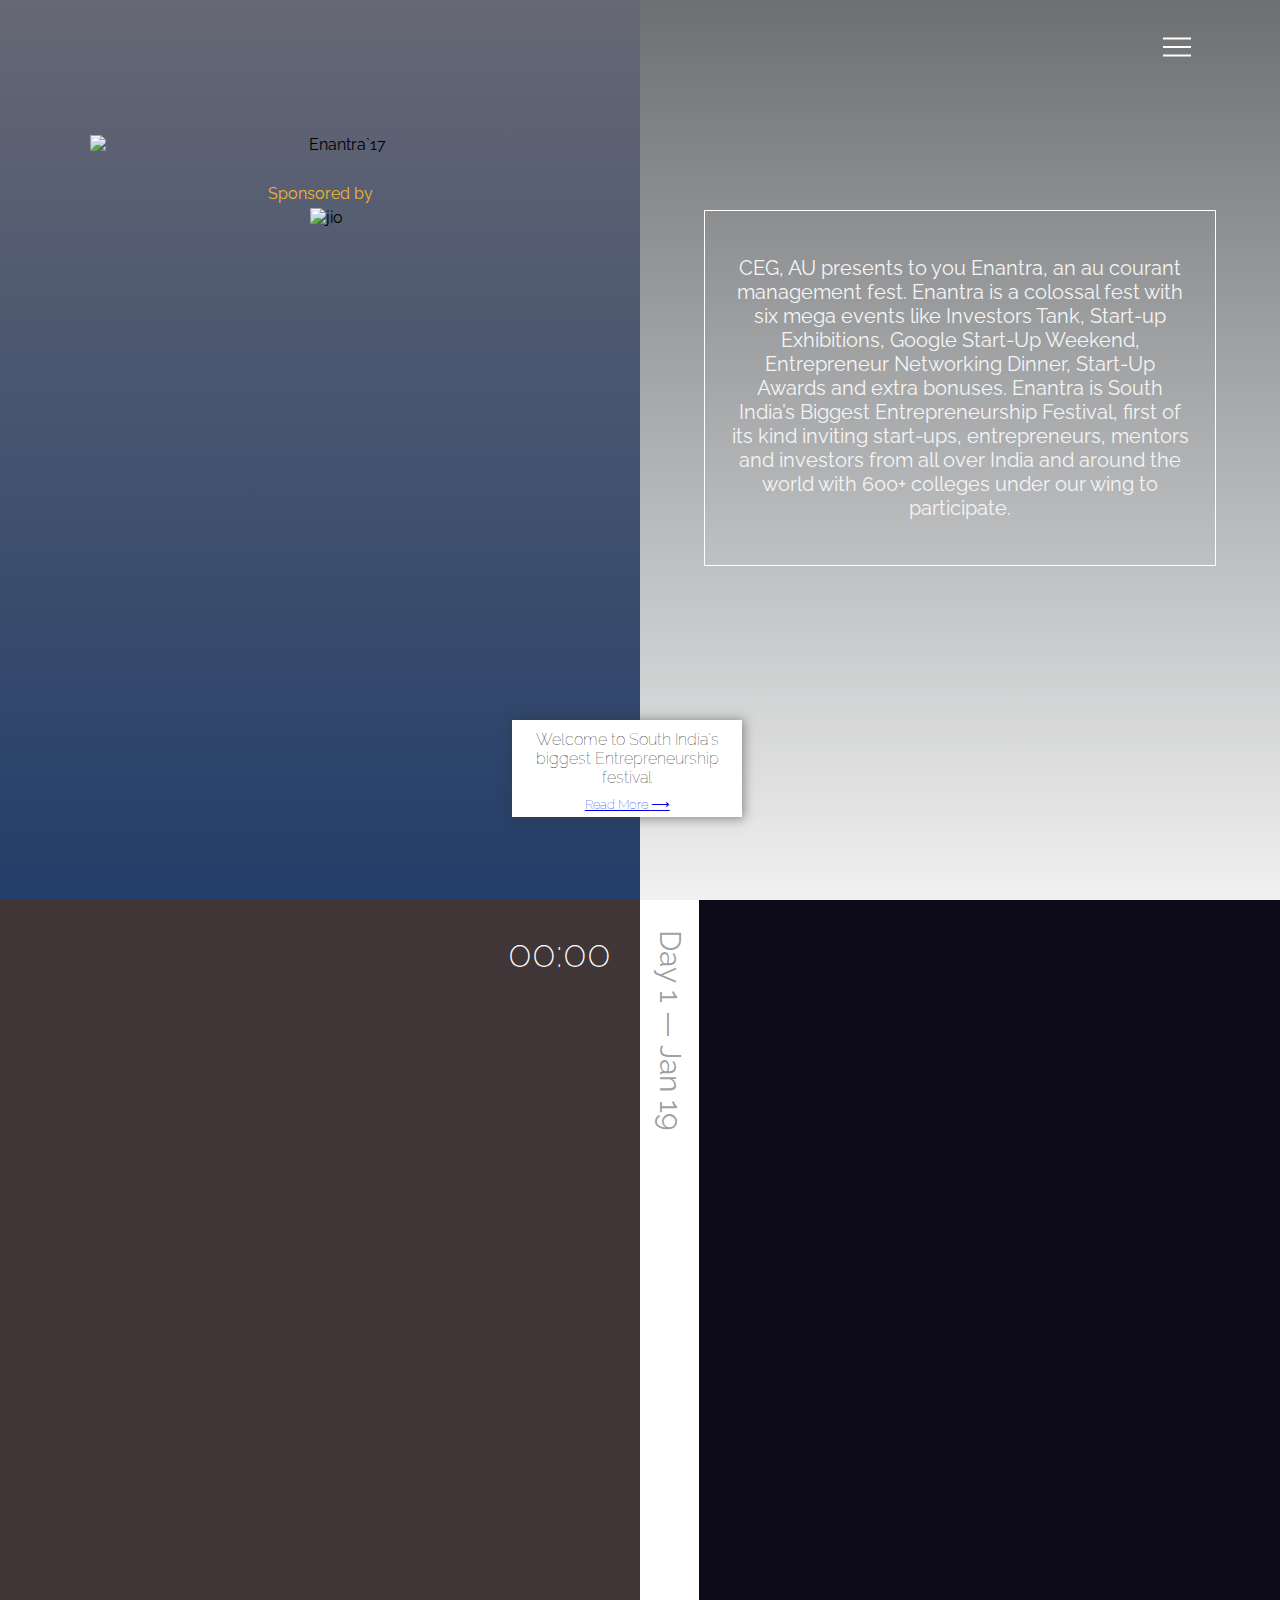
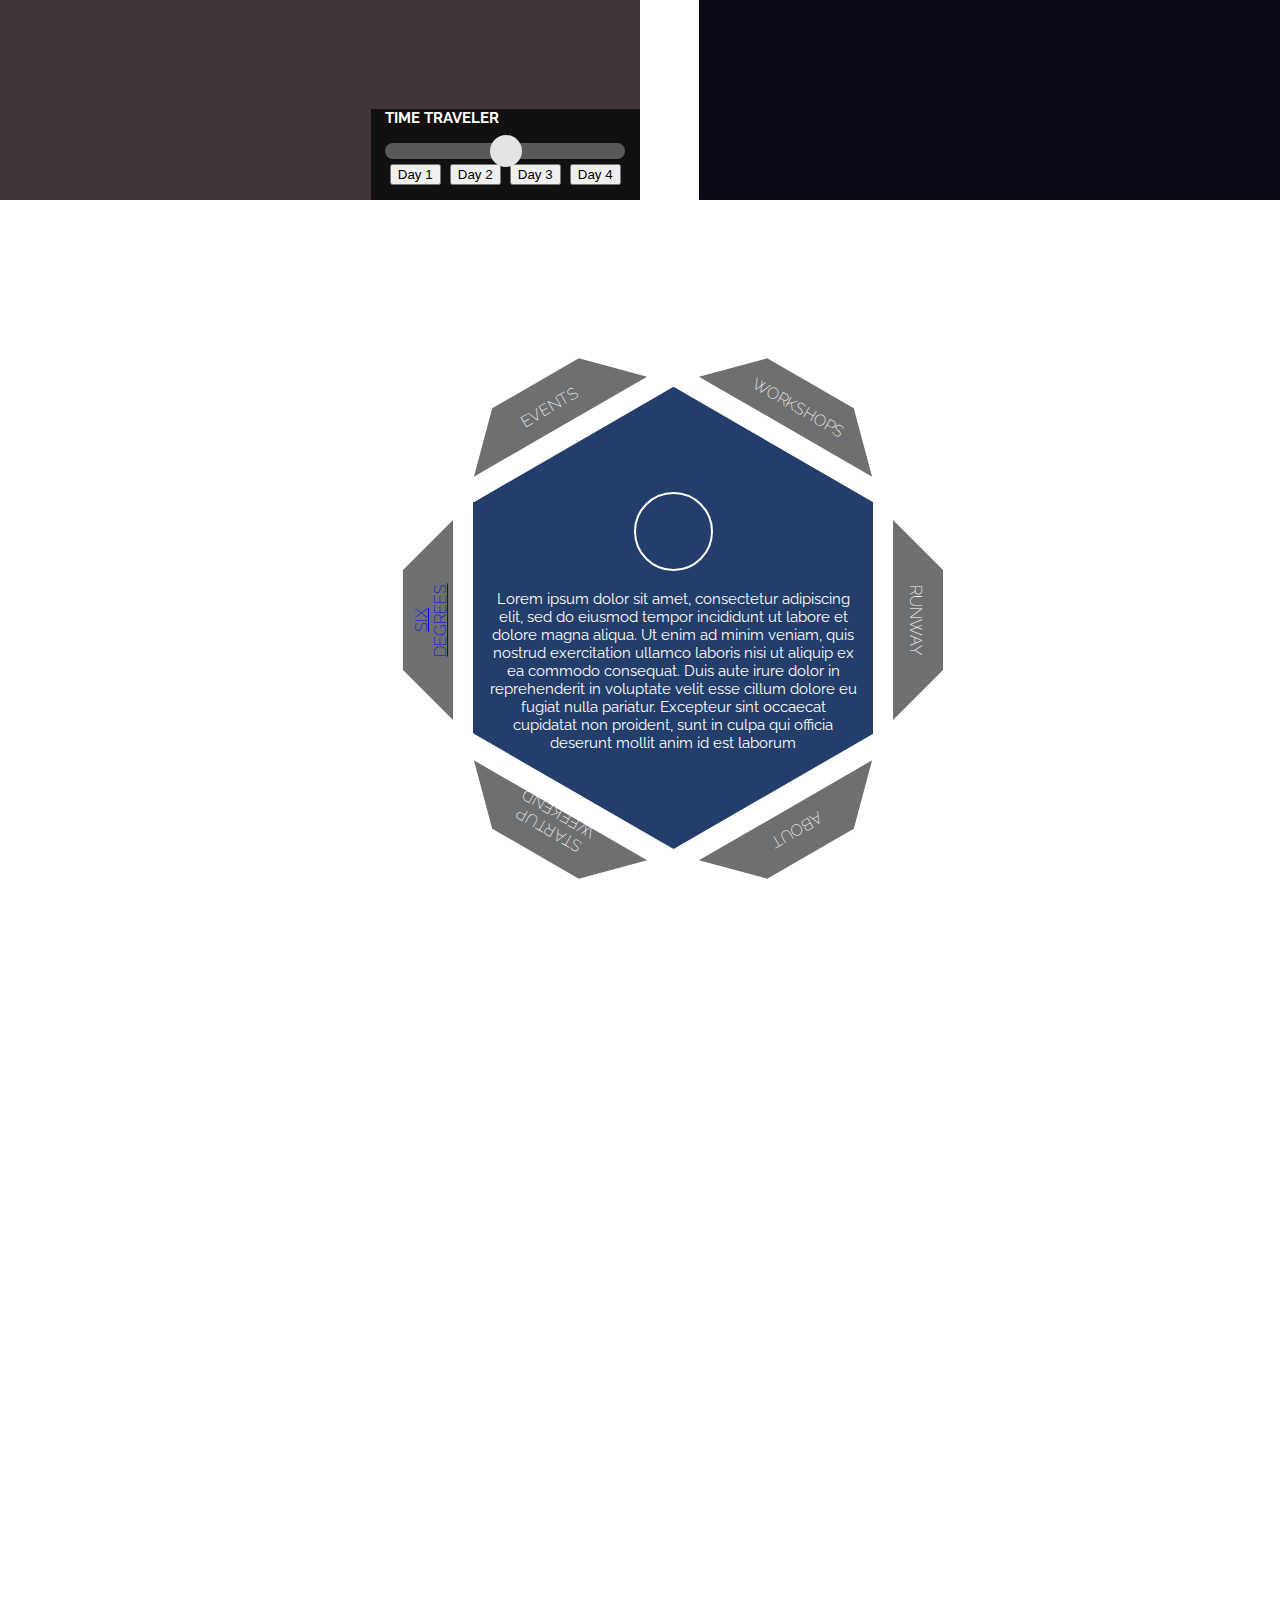
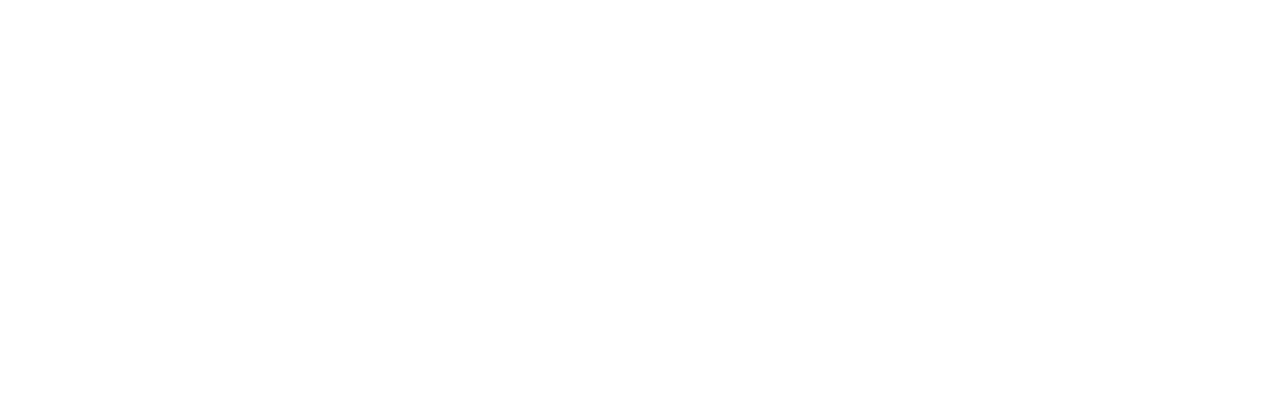
==== index.html @ a5f03426 "Changes" ====
<!DOCTYPE html>
<html>

<head>
  <title>Enantra 2017</title>
  <meta content="text/html;charset=utf-8" http-equiv="Content-Type">
  <meta content="utf-8" http-equiv="encoding">
  <meta name="author" content="Enantra Tech">
  <link rel="stylesheet" type="text/css" href="css/style.css">
  <style>
    img.speaker {
      clip-path: url(#card);
    }
  </style>
</head>

<body>
  <div class="t">
    <nav class="navbar">
      <div class="dropdown hover">
        <a href="#" class="icon">
          <div class="hamburger cross">
            <div class="line"></div>
            <div class="line"></div>
            <div class="line"></div>
          </div>
        </a>
        <ul>
          <li><a href="#home">Home</a></li>
          <li><a href="#agenda">Schedule</a></li>
          <li><a href="#overview">Overview</a></li>
          <li><a href="#">About</a></li>
        </ul>
      </div>
    </nav>
  </div>

  <section class="container-loader">
    <div id="loader">
      <svg xmlns="http://www.w3.org/2000/svg" xml:space="preserve" height="250" viewBox="0 0 250 250" width="250" version="1.1">
        <g transform="matrix(1.25 0 0 -1.25 0 250)">
          <g transform="matrix(.1 0 0 .1 -249.07 -238.69)" stroke="#233e78" stroke-width="12">
            <path d="m2837.4 3318.2-159.53-92.038v-299.61l259.5-149.77 159.6 92.16-259.57 149.86v299.4" fill="#263a69" />
            <path d="m2744.3 3610.1v222.78l193.05 111.47 95.038-54.925 66.456 38.368-161.49 93.311-259.5-149.85v-299.53l159.53-92.106v76.749l-93.076 53.733"
              fill="#656263" />
            <g fill="#263a69">
              <path d="m3890.8 2869 159.7-92.151 259.41 149.77v299.61l-159.52 92.078v-299.44l-259.59-149.87" />
              <path d="m4049.7 3375.5-258.75-149.35v-292.72l-42.946-24.838-254.1 146.7-254.1-146.7-43.027 24.838v292.72l-258.67 149.35v46.767l258.67 149.44v299.53l-2.325 1.3281 39.954 23.012v-5.4844l259.5-149.77 259.42 149.77v5.5659l39.954-23.093-2.3252-1.3281v-299.53l258.75-149.44v-46.767zm0-292.72-192.3-111.06v216.05l192.3 110.98v-215.97zm-919.37-110.97-192.22 110.97v215.97l192.22-110.98v-215.97zm170.53 962.15 193.05 111.47 192.96-111.39v-5.5659l-192.96-111.39-193.05 111.39v5.4843zm815.29-397.39v221.62l-622.29 359.28-622.2-359.23v-221.67l-1.0427 0.6028v-76.754l1.0427-0.5982v-121.86l-1.0427-0.603v-299.38l265.69-146.33 98.102-56.648 66.452-38.377 193.05-111.47 192.96 111.39 66.452 38.372 98.184 56.652 6.0056-3.4675 259.6 149.88v299.43l-0.9563 0.553v121.86l0.9563 0.5529v76.754l-0.9563-0.5575"
              />
              <path d="m3753.3 4006.1v183.68l-259.42 149.77-259.5-149.77v-183.68l259.46 149.8 259.46-149.8" />
            </g>
            <path d="m3686.9 2644.4-192.96-111.47-193.05 111.47v106.85l-66.452 38.368v-183.59l259.5-149.85 259.42 149.85v183.59l-66.452-38.368v-106.85"
              fill="#656263" />
            <path d="m4050.5 3944.4 192.96-111.47v-222.78l-93.071-53.77v-76.754l159.52 92.146v299.53l-259.41 149.85-161.58-93.316 66.461-38.368 95.115 54.93"
              fill="#656263" />
            <path d="m3613.5 3453.8v-99.077h-246.56v-85.769h339.6v-105h-425.36v289.85h332.31zm78.472 184.84v-98.338h-410.78v98.338h410.78"
              fill="#263a69" />
          </g>
        </g>
      </svg>
    </div>
  </section>
  <section class="home">
    <div class="panes">
      <div class="half left">
        <div class="container">
          <img class="logo" src="img/logo_bg.png" alt="Enantra`17" width="500" />
          <div class="sponsors">
            <div class="sponsor-title">
              <h3>Sponsored by</h3>
            </div>
            <ul class="sponsor-grid">
              <li><img src="https://upload.wikimedia.org/wikipedia/en/8/88/Reliance_Jio_Logo_(October_2015).png" alt="jio" width="100px"></li>
            </ul>
          </div>
        </div>
      </div>
      <div class="half right">
        <div class="container">
          <div class="short-des">
            <p>
              CEG, AU presents to you Enantra, an au courant management fest. Enantra is a colossal fest with six mega
              events like Investors Tank, Start-up Exhibitions, Google Start-Up Weekend, Entrepreneur Networking Dinner,
              Start-Up Awards and extra bonuses. Enantra is South India’s Biggest Entrepreneurship Festival, first
              of its kind inviting start-ups, entrepreneurs, mentors and investors from all over India and around the
              world with 600+ colleges under our wing to participate.
            </p>
          </div>
        </div>
      </div>
    </div>
    <div class="title-card">
      <div class="container">
        <h3>Welcome to South India's biggest Entrepreneurship festival</h3>
        <a href="#agenda">
          <p>Read More <span>&xrarr;</span></p>
        </a>
      </div>
    </div>
  </section>
  <section id="agenda" class="box">
    <div id="main">
      <section id="schedule">
        <header>Day 1 &mdash; Jan 19</header>
      </section>
    </div>
    <div id="aside">
      <div class="clock">
        <h3 id="time">00:00</h3>
      </div>
      <div class="control">
        <header class="box">
          <div><b>Time Traveler</b></div>
        </header>
        <div>
          <p><input type="range" min="0" max="23.9" step="0.1" value="" id="traveler" /></p>
          <ul>
            <li><button>Day 1</button></li>
            <li><button>Day 2</button></li>
            <li><button>Day 3</button></li>
            <li><button>Day 4</button></li>
          </ul>
        </div>
      </div>
    </div>
  </section>
  <section id="overview">
    <div class="mcontainer">
      <div class="m-row-1">
        <div class="menu-item mi-1" id="mi-1">
          <h4 class="menu-title">Events</h4>
        </div>
        <div class="menu-item mi-2" id="mi-2">
          <h4 class="menu-title">Workshops</h4>
        </div>
      </div>
      <div class="m-row-2">
        <div class="menu-item mi-3" id="mi-3">
          <h4 class="menu-title"><a href="#sixdegree">Six degrees</a></h4>
        </div>
        <div class="menu-item mi-4" id="mi-4">
          <h4 class="menu-title">Runway</h4>
        </div>
      </div>
      <div class="hexagon" id="hex">
        <div class="hexTop"></div>
        <div class="menu-content">
          <div class="content-title" id="content-title">
            <h4><i class="fa fa-superpowers" aria-hidden="true"></i></h4>
          </div>
          <p id="content-body">Lorem ipsum dolor sit amet, consectetur adipiscing elit, sed do eiusmod tempor incididunt ut labore et dolore magna
            aliqua. Ut enim ad minim veniam, quis nostrud exercitation ullamco laboris nisi ut aliquip ex ea commodo consequat.
            Duis aute irure dolor in reprehenderit in voluptate velit esse cillum dolore eu fugiat nulla pariatur. Excepteur
            sint occaecat cupidatat non proident, sunt in culpa qui officia deserunt mollit anim id est laborum</p>
        </div>
        <div class="hexBottom"></div>
      </div>
      <div class="m-row-3">
        <div class="menu-item mi-5" id="mi-5">
          <h4 class="menu-title">Startup weekend</h4>
        </div>
        <div class="menu-item mi-6" id="mi-6">
          <h4 class="menu-title">About</h4>
        </div>
      </div>
    </div>
  </section>
  <section id="sixdegree">
    <div class="speaker-list box">
      <div class="speaker-half box">
        <img class="speaker one" />
        <img class="speaker two" />
        <img class="speaker three" />
      </div>
      <div class="speaker-half box">
        <img class="speaker four" />
        <img class="speaker five" />
        <img class="speaker soon" />
      </div>
    </div>
  </section>
  <svg width="0" height="0">
    <defs>
      <clipPath id="card" clipPathUnits="objectBoundingBox"></clipPath>
    </defs>
  </svg>

  <script src="https://cdnjs.cloudflare.com/ajax/libs/moment.js/2.15.1/moment.min.js"></script>
  <script src="js/viewport.js"></script>
  <script src="js/enantra.js"></script>
</body>

</html>
---- css/style.css ----
@import url('https://fonts.googleapis.com/css?family=Raleway');
html,
body {
  padding: 0px;
  margin: 0;
  position: absolute;
  top: 0;
  bottom: 0;
  left: 0;
  right: 0;
  font-family: 'Raleway', sans-serif;
}

section {
  width: 100%;
  height: 100%;
}


/*
#intro {
  width: 100%;
  height: 100%;
}*/


/* Loader */

.container-loader {
  background: #fff;
  text-align: center;
  position: relative;
  display: flex;
  height: 100%;
  align-items: center;
  justify-content: center;
  z-index: 999;
  transition: opacity 1s ease-in-out;
}

.container-hide {
  opacity: 0;
  width: 0;
  height: 0;
  z-index: -1;
  visibility: hidden;
  display: none;
}

#loader svg {
  /*position: absolute;
  top: 50;*/
  animation: draw 5000ms linear infinite;
}

@keyframes draw {
  0% {
    stroke-dasharray: 1500;
    stroke-dashoffset: 1000;
    fill-opacity: 0;
    stroke-width: 4;
  }
  25% {
    stroke-dasharray: 1000;
    stroke-dashoffset: 1000;
    fill-opacity: 0;
    stroke-width: 4;
  }
  50% {
    stroke-dasharray: 500;
    stroke-dashoffset: 500;
    fill-opacity: 0;
    stroke-width: 4;
  }
  75% {
    stroke-dasharray: 200;
    stroke-dashoffset: 0;
    fill-opacity: .5;
    stroke-width: 4;
  }
  100% {
    fill-opacity: 1;
    stroke-width: 0;
    stroke-opacity: 0;
  }
}


/* Homepage */

section.home {
  position: relative;
}

.panes {
  height: 100%;
  display: flex;
  flex-flow: row wrap;
}

.half {
  margin: 0;
  padding: 0;
  width: 100%;
  -ms-flex-preferred-size: 57.14286vh;
  flex-basis: 57.14286vh;
  -webkit-box-flex: 1;
  -ms-flex-positive: 1;
  flex-grow: 1;
  justify-content: center;
  align-items: center;
}

.left {
  background-color: rgb(35, 62, 106);
  background: -webkit-linear-gradient(rgba(37, 40, 57, 0.7), rgba(35, 62, 106, 1)), url("http://www.entrepreneurshiplife.com/wp-content/uploads/2015/09/entrepreneur.jpg");
  background: linear-gradient(rgba(37, 40, 57, 0.7), rgba(35, 62, 106, 1)), url("http://www.entrepreneurshiplife.com/wp-content/uploads/2015/09/entrepreneur.jpg");
  background-size: cover;
  background-position: center;
  top: 5%;
}

.right {
  background-color: #6d6f71;
  background: -webkit-linear-gradient(rgba(109, 111, 113, 1), rgba(230, 231, 232, 0.6)), url("https://assets.entrepreneur.com/content/3x2/1300/20160321103826-shutterstock-217119211.jpeg");
  background: linear-gradient(rgba(109, 111, 113, 1), rgba(230, 231, 232, 0.6)), url("https://assets.entrepreneur.com/content/3x2/1300/20160321103826-shutterstock-217119211.jpeg");
  background-size: cover;
  background-position: center;
}

.container {
  top: 15%;
  width: 80%;
  margin: 0 auto;
  position: relative;
  display: flex;
  flex-flow: column nowrap;
  justify-content: center;
  text-align: center;
}

.logo {
  position: relative;
  left: 5%;
}

.sponsors {
  top: 30px;
  position: relative;
}

.sponsor-title {
  position: relative;
  margin: 0;
}

.sponsor-title h3 {
  font-weight: 400;
  font-size: 16px;
  text-align: center;
  position: relative;
  color: #F2B632;
  margin: 0;
}

.sponsor-grid {
  position: relative;
  width: 100%;
  margin: 0 auto;
}

.sponsor-grid li {
  width: 25%;
  position: relative;
  padding: 5px;
  list-style: none;
  text-decoration: none;
  left: 30%;
}

.short-des {
  position: relative;
  top: 75px;
  padding: 25px;
  font-size: 20px;
  font-weight: 400;
  color: #f5f5f5;
  border: solid 1px #fff;
}

.short-des:hover {
  border: none;
  background-color: #fff;
  color: #233e6a;
  -webkit-box-shadow: 1px 1px 10px 1px rgba(51, 51, 51, 0.3);
  -moz-box-shadow: 1px 1px 10px 1px rgba(51, 51, 51, 0.3);
  box-shadow: 1px 1px 10px 1px rgba(51, 51, 51, 0.3);
  transition: background-color 1s ease;
}

.title-card {
  position: absolute;
  top: 80%;
  left: 40%;
  background-color: #fff;
  height: auto;
  width: 18%;
  padding: 0;
  margin: 0 auto;
  -webkit-box-shadow: 1px 1px 10px 1px rgba(51, 51, 51, 0.5);
  -moz-box-shadow: 1px 1px 10px 1px rgba(51, 51, 51, 0.5);
  box-shadow: 1px 1px 10px 1px rgba(51, 51, 51, 0.5);
}

.title-card .container h3 {
  margin: 0;
  padding: 10px 0px 5px 0px;
  font-size: 16px;
  font-weight: lighter;
}

.title-card .container a p {
  position: relative;
  margin: 0;
  padding: 5px 0px;
  font-size: 13px;
  font-weight: lighter;
}


/*for dropdown menu*/

.t {
  position: fixed;
  display: block;
  top: 2vh;
  right: 1vw;
  z-index: 1;
}

.navbar {
  position: absolute;
  top: 10px;
  right: 20px;
}

.dropdown {
  z-index: 999;
  right: 45px;
  width: 50px;
  display: inline-block;
  position: relative;
}

.dropdown .icon {
  padding: 0;
  background-color: transparent;
  position: relative;
}

.dropdown .icon:hover {
  background: none;
}

.dropdown ul {
  list-style-type: none;
  display: block;
  margin: 0;
  padding: 0;
  right: -35px;
  line-height: 40px;
  position: absolute;
  width: 225%;
  box-shadow: 0 6px 5px -5px rgba(0, 0, 0, 0.3);
  overflow: hidden;
  text-decoration: none;
}

.dropdown a,
dropdown.toggle>label {
  display: block;
  text-align: center;
  text-decoration: none;
  font-family: 'Raleway', sans-serif;
  font-size: 13px;
  text-transform: uppercase;
  font-weight: lighter;
  color: #999;
  background-color: #FFF;
}

.dropdown li {
  height: 0;
  overflow: hidden;
  transition: all 500ms;
}

.dropdown.hover li {
  transition-delay: 300ms;
}

.dropdown li:first-child a {
  border-radius: 2px 2px 0 0;
}

.dropdown li:last-child a {
  border-radius: 0 0 2px 2px;
}

.dropdown li:first-child a::before {
  content: "";
  display: block;
  position: absolute;
  width: 0;
  height: 0;
  border-left: 10px solid transparent;
  border-right: 10px solid transparent;
  border-bottom: 10px solid #FFF;
  margin: -10px 0 0 42px;
}

.dropdown a:hover,
.dropdown.toggle>label:hover,
.dropdown.toggle>input:checked~label {
  background-color: #EEE;
  color: #666;
}

.dropdown>a:hover::after,
.dropdown.toggle>label:hover::after,
.dropdown.toggle>input:checked~label::after {
  border-top-color: #AAA;
}

.dropdown li:first-child a:hover::before {
  border-bottom-color: #EEE;
}

.dropdown.hover:hover li,
.dropdown.toggle>input:checked~ul li {
  height: 40px;
}

.dropdown.hover:hover li:first-child,
.dropdown.toggle>input:checked~ul li:first-child {
  padding-top: 15px;
}


/*for navigation hamburger icon*/

.hamburger {
  position: relative;
  display: inline-block;
  line-height: 12px;
  width: 35px;
  height: 25px;
  cursor: pointer;
  transition: 1s;
}

.hamburger .line {
  display: inline-block;
  vertical-align: middle;
  position: relative;
  width: 80%;
  border-top: 2px solid #fff;
  transition: .5s ease;
}

.hamburger .line:first-child {
  transform: translateY(3.5px);
}

.hamburger .line:last-child {
  transform: translateY(-3.5px);
}

.hamburger.cross .line {
  left: 0;
}

.dropdown:hover .hamburger.cross .line:first-child {
  transform: translateY(11.6667px) rotateZ(45deg);
}

.dropdown:hover .hamburger.cross .line:last-child {
  transform: translateY(-11.6667px) rotateZ(-45deg);
}

.dropdown:hover .hamburger.cross .line:first-child,
.dropdown:hover .hamburger.cross .line:last-child {
  width: 100%;
}

.dropdown:hover .hamburger.cross .line:nth-child(2) {
  width: 0;
}


/**
*for hexagon menu
*/


/*hex new*/

.hexagon {
  left: 25px;
  top: -43px;
  position: relative;
  width: 400px;
  height: 230.94px;
  margin: 115.47px 0;
  background-color: #233e6a;
  color: #ffffff;
  background-size: auto 461.8802px;
  background-position: center;
}

.hexTop,
.hexBottom {
  position: absolute;
  z-index: -1;
  width: 282.84px;
  height: 282.84px;
  overflow: hidden;
  -webkit-transform: scaleY(0.5774) rotate(-45deg);
  -ms-transform: scaleY(0.5774) rotate(-45deg);
  -moz-transform: scaleY(0.5774) rotate(-45deg);
  transform: scaleY(0.5774) rotate(-45deg);
  background: inherit;
  left: 58.58px;
}

.hexTop {
  top: -141.4214px;
}

.hexTop:after {
  background-position: center top;
}

.hexBottom {
  bottom: -141.4214px;
}

.hexBottom:after {
  background-position: center bottom;
}

#overview {
  position: relative;
  /*background: #9dd3af;*/
}

.mcontainer {
  position: absolute;
  left: 35%;
  top: 20%;
}


/*single trapezium*/

.menu-item {
  border-bottom: 50px solid #6d6f71;
  border-left: 50px solid transparent;
  border-right: 50px solid transparent;
  height: 0px;
  width: 100px;
  color: white;
  transition: all 0.3s ease-in-out 0.2s;
  -webkit-transition: all 0.3s ease-in-out 0.2s;
}

.menu-item:hover {
  color: #6d6f71;
  cursor: pointer;
  border-color: transparent;
}


/*properties for individual elements*/

.mi-1 {
  transform: rotate(-30deg);
  -ms-transform: rotate(-30deg);
  /* IE 9 */
  -moz-transform: rotate(-30deg);
  /* Firefox */
  -webkit-transform: rotate(-30deg);
  /* Safari and Chrome */
}

.mi-2 {
  transform: rotate(30deg);
  -ms-transform: rotate(30deg);
  /* IE 9 */
  -moz-transform: rotate(30deg);
  /* Firefox */
  -webkit-transform: rotate(30deg);
  /* Safari and Chrome */
  left: 250px;
  position: absolute;
}

.mi-3 {
  position: absolute;
  left: -320px;
  transform: rotate(-90deg);
  -ms-transform: rotate(-90deg);
  /* IE 9 */
  -moz-transform: rotate(-90deg);
  /* Firefox */
  -webkit-transform: rotate(-90deg);
  /* Safari and Chrome */
}

.mi-4 {
  position: absolute;
  left: 170px;
  transform: rotate(90deg);
  -ms-transform: rotate(90deg);
  /* IE 9 */
  -moz-transform: rotate(90deg);
  /* Firefox */
  -webkit-transform: rotate(90deg);
  /* Safari and Chrome */
}

.mi-5 {
  position: absolute;
  transform: rotate(210deg);
  -ms-transform: rotate(210deg);
  /* IE 9 */
  -moz-transform: rotate(fixed210deg);
  /* Firefox */
  -webkit-transform: rotate(210deg);
  /* Safari and Chrome */
}

.mi-6 {
  position: absolute;
  left: 250px;
  transform: rotate(-210deg);
  -ms-transform: rotate(-210deg);
  /* IE 9 */
  -moz-transform: rotate(-210deg);
  /* Firefox */
  -webkit-transform: rotate(-210deg);
  /* Safari and Chrome */
}

.mi-3 h4 {
  top: -12px;
}

.m-row-1 {
  display: inline-flex;
  text-align: center;
}

.m-row-2 {
  display: inline-flex;
  top: 215px;
  position: absolute;
  text-align: center;
}

.m-row-3 {
  display: inline-flex;
  position: relative;
  top: -100px;
  text-align: center;
}

.menu-title {
  font-family: 'Raleway', sans-serif;
  font-size: 1em;
  font-weight: 200;
  text-transform: uppercase;
  position: relative;
  top: -3px;
}

.menu-content {
  text-align: center;
  z-index: 2;
  padding: 15px;
  font-family: 'Raleway', sans-serif;
  position: relative;
  top: -25px;
}

.menu-content .content-title h4 {
  font-size: xx-large;
  font-weight: lighter;
  margin: auto;
  position: relative;
  animation: none;
  top: 20px;
  position: relative;
}

.menu-content .content-title {
  width: 75px;
  height: 75px;
  display: inline-block;
  border: 2px solid #ffffff;
  -moz-border-radius: 50px;
  -webkit-border-radius: 50px;
  border-radius: 50px;
  text-align: center;
}

.menu-content p {
  font-size: 15px;
  position: relative;
  animation: none;
}

@keyframes slide-up {
  from {
    opacity: 0.25;
    top: -15px;
  }
  to {
    opacity: 1;
    top: 0px;
  }
}

@keyframes slide-down {
  from {
    opacity: 0.25;
    top: 15px;
  }
  to {
    opacity: 1;
    top: 0px;
  }
}

@keyframes slide-left {
  from {
    opacity: 0.5;
    left: -15px;
  }
  to {
    opacity: 1;
    left: 0px;
  }
}

@keyframes slide-right {
  from {
    opacity: 0.5;
    left: 15px;
  }
  to {
    opacity: 1;
    left: 0px;
  }
}

@keyframes flip {
  from {
    transform: scale(-1, 1);
    -ms-transform: scale(-1, 1);
    /* IE 9 */
    -moz-transform: scale(-1, 1);
    /* Firefox */
    -webkit-transform: scale(-1, 1);
    /* Safari and Chrome */
    -o-transform: scale(-1, 1);
    /* Opera */
  }
  to {
    transform: scale(1, 1);
    -ms-transform: scale(1, 1);
    /* IE 9 */
    -moz-transform: scale(1, 1);
    /* Firefox */
    -webkit-transform: scale(1, 1);
    /* Safari and Chrome */
    -o-transform: scale(1, 1);
    /* Opera */
  }
}


/* For schedule */

:root {
  --font: 'Raleway', Helvetica, sans-serif;
  --accent: #9ccf5e;
  --bg: #403638;
  --transform: translate(-50%, -50%);
}

div#aside {
  position: relative;
  -webkit-box-flex: 1;
  -ms-flex: 1;
  flex: 1;
  -webkit-box-ordinal-group: 2;
  -ms-flex-order: 1;
  order: 1;
}

div#main {
  position: relative;
  -webkit-box-flex: 1;
  -ms-flex: 1;
  flex: 1;
  -webkit-box-ordinal-group: 3;
  -ms-flex-order: 2;
  order: 2;
  overflow: hidden;
  height: 100vh;
}

div#main section {
  display: -webkit-box;
  display: -ms-flexbox;
  display: flex;
  height: 100vh;
  max-height: 100vh;
}

div#main {
  background: rgba(0, 0, 17, 0.8);
  color: #fff;
}

div#main header {
  -webkit-box-flex: 0;
  -ms-flex: 0 0 auto;
  flex: 0 1 auto;
  -webkit-writing-mode: vertical-rl;
  -ms-writing-mode: tb-rl;
  writing-mode: vertical-rl;
  padding: 1em .5em;
  color: rgba(0, 0, 17, 0.4);
  background: #fff;
}

div#main ul {
  list-style: none;
  margin: 0;
  padding: 2rem;
  -webkit-box-flex: 1;
  -ms-flex: 1;
  flex: 1;
  display: -webkit-box;
  display: -ms-flexbox;
  display: flex;
  -webkit-box-orient: vertical;
  -webkit-box-direction: normal;
  -ms-flex-direction: column;
  flex-direction: column;
  -webkit-box-pack: justify;
  -ms-flex-pack: justify;
  justify-content: space-between;
}

div#aside ul {
  list-style: none;
  margin: 0;
  padding: 0;
  -webkit-box-flex: 1;
  -ms-flex: 1;
  flex: 1;
  display: -webkit-box;
  display: -ms-flexbox;
  display: flex;
  -ms-flex-direction: row;
  flex-direction: row;
  -webkit-box-pack: justify;
  -ms-flex-pack: justify;
  justify-content: space-around;
}

div#main li {
  position: relative;
  font-size: .5em;
  opacity: .2;
  line-height: 1.2;
}

div#aside li {
  font-size: .5em;
}

div#main li.current {
  font-size: 1em;
  opacity: 1;
}

div#main li.current::after {
  content: '';
  position: absolute;
  top: 0;
  left: -2rem;
  -webkit-transform: translateY(-0.5rem);
  transform: translateY(-0.5rem);
  border: .5em solid;
  border-width: 1em 0 1em .625em;
  border-color: transparent;
  border-left-color: currentColor;
}

div#main li.current~li {
  opacity: .4;
}

div#main li.current+li {
  font-size: .675em;
  opacity: .7;
}

div#main h3,
div#aside h3 {
  margin: 0;
  text-transform: uppercase;
  font-weight: 200;
  font-size: 1.325em;
}

div#main h3 b,
div#aside h3 b {
  font-weight: 900;
}

div#aside .clock {
  position: absolute;
  font-size: 1em;
  top: 1em;
  right: 1em;
  -webkit-transform: translate(0, calc(-1.3em + var(--y)));
  transform: translate(0, calc(-1.3em + var(--y)));
  -webkit-transition: -webkit-transform 300ms ease-out;
  transition: -webkit-transform 300ms ease-out;
  transition: transform 300ms ease-out;
  transition: transform 300ms ease-out, -webkit-transform 300ms ease-out;
}

div#aside small {
  font-size: .75em;
  color: var(--accent);
  -webkit-transition: color 3000ms linear;
  transition: color 3000ms linear;
}

div#aside small small {
  font-size: .85em;
}

div#main li.after-hours {
  -webkit-animation: fade-in 1000ms ease-in 80ms forwards;
  animation: fade-in 1000ms ease-in 80ms forwards;
  position: fixed;
  font-size: 1.2em;
  top: 0;
  left: 0;
  right: 0;
  bottom: 0;
  background: rgba(0, 0, 0, 0.85);
  line-height: 1.5;
  width: 100vw;
  height: 100vh;
  opacity: 0;
  text-align: center;
  -webkit-box-align: center;
  -ms-flex-align: center;
  align-items: center;
  -webkit-box-pack: center;
  -ms-flex-pack: center;
  justify-content: center;
}

div#main li.current~li.after-hours {
  display: none;
  opacity: 0;
}

@-webkit-keyframes fade-in {
  100% {
    opacity: 1;
  }
}

@keyframes fade-in {
  100% {
    opacity: 1;
  }
}

.control {
  position: absolute;
  z-index: 2;
  bottom: 0;
  right: 0;
  font-size: .5em;
  background: rgba(0, 0, 0, 0.7);
  -webkit-transform: translateY(0%);
  transform: translateY(0%);
  -webkit-transition: -webkit-transform 300ms ease-out;
  transition: -webkit-transform 300ms ease-out;
  transition: transform 300ms ease-out;
  transition: transform 300ms ease-out, -webkit-transform 300ms ease-out;
}

.control header {
  -webkit-box-pack: justify;
  -ms-flex-pack: justify;
  justify-content: space-between;
  -webkit-box-align: center;
  -ms-flex-align: center;
  align-items: center;
  text-transform: uppercase;
  cursor: pointer;
}

.control header div {
  padding-left: 1em;
}

.control>div {
  padding: 1em;
}

.control>div>p {
  padding-bottom: 5px;
}

.control p {
  margin: 0;
}

.control p+p {
  margin-top: 1em;
}

.control input[type=range] {
  padding: 0;
  border: 0;
  width: 15em;
  vertical-align: middle;
  border-radius: 1em;
  background: rgba(255, 255, 255, 0.3);
  font-size: 1rem;
  line-height: 1;
  -webkit-appearance: none;
  -moz-appearance: none;
  outline: none;
  -webkit-transition: all .3s;
  transition: all .3s;
  outline-offset: 0;
  margin: 0;
}

.control input[type=range]::-webkit-slider-thumb {
  -webkit-appearance: none;
  width: 1em;
  height: 1em;
  border: none;
  border-radius: 1em;
  background: #E2E4E6;
  background-image: none;
  -webkit-transform: scale(2);
  transform: scale(2);
  -webkit-transition: all .3s;
  transition: all .3s;
}

div#main,
div#aside {
  box-sizing: border-box;
}

#agenda {
  margin: 0;
  min-height: 100vh;
  -ms-flex-flow: row wrap;
  flex-flow: row wrap;
  -webkit-box-pack: center;
  -ms-flex-pack: center;
  justify-content: center;
  overflow: hidden;
  font-family: var(--font);
  font-size: calc(1em + 1.5vmin);
  background: var(--bg);
  -webkit-transition: background 1500ms linear;
  transition: background 1500ms linear;
  color: #fff;
}

div#main header {
  height: 100%;
}

div#main header {
  width: 0px;
  padding: 1em 1em;
  line-height: 0;
}

/* Six degrees page */
.box {
  display: flex;
  display: -webkit-box;
  display: -webkit-flex;
  display: -ms-flexbox;
}

.speaker-list {
  margin: 0 auto;
  padding: 0;
  width: 80%;
  height: 80%;
  flex-flow: column nowrap;
  -ms-flex-flow: column nowrap;
  justify-content: space-between;
}

.speaker-half {
  width: 100%;
  height: 50%;
  align-items: center;
  align-self: flex-start;
  justify-content: space-between;
  flex-flow: row nowrap;
  -ms-flex-flow: row nowrap;
  padding-bottom: 10px;
}

.speaker {
  height: 100%;
  flex: 0 1 30%;
}

.one {
  background: url("../img/varun-500.jpg");

  background-size: contain;
  background-repeat: no-repeat;
}

.two {
  background: url("../img/thyrocare.jpg");

  background-size: contain;
  background-repeat: no-repeat;
}

.three {
  background: url("../img/ali-500.jpg");

  background-size: contain;
  background-repeat: no-repeat;
}

.four {
  background: url("../img/soon-300.jpeg");

  background-size: contain;
  background-repeat: no-repeat;
}

.five {
  background: url("../img/ckr-400.jpg");

  background-size: contain;
  background-repeat: no-repeat;
}

.soon {
  background: url("../img/soon-300.jpeg")
}
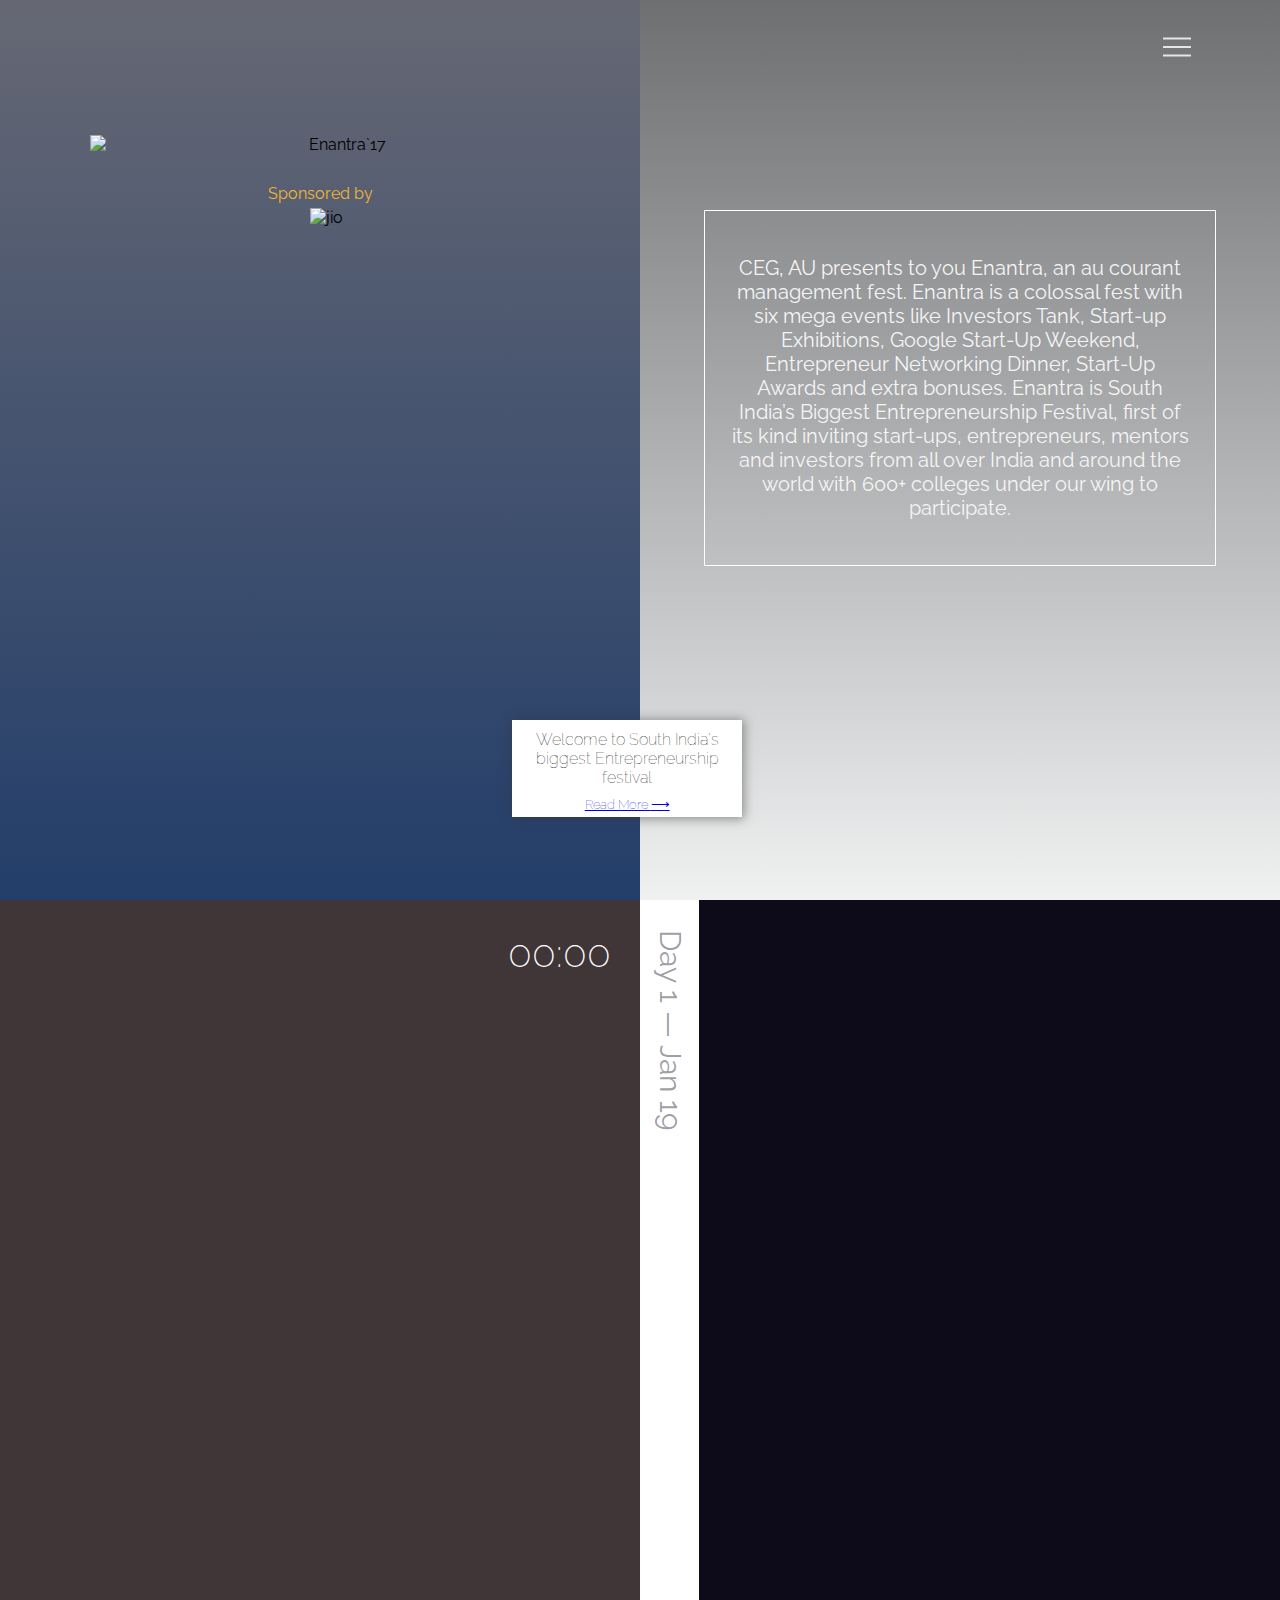
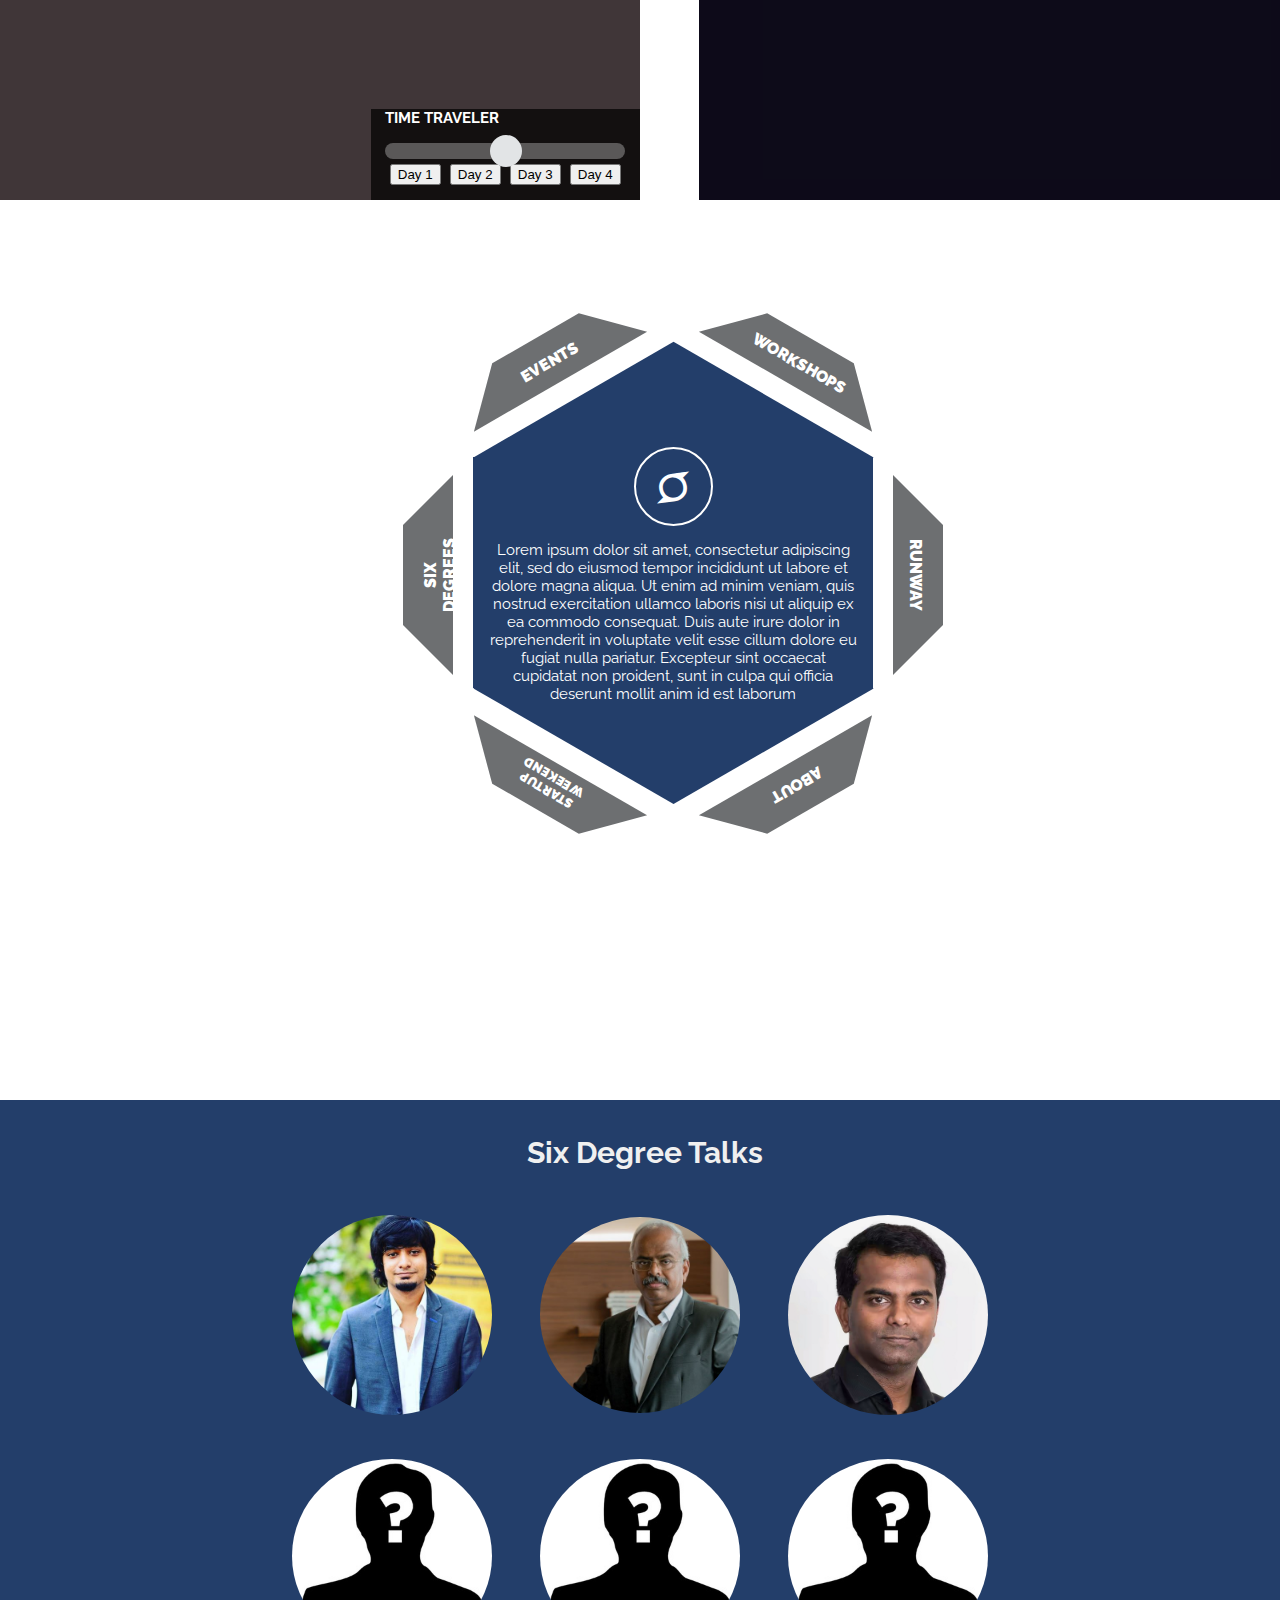
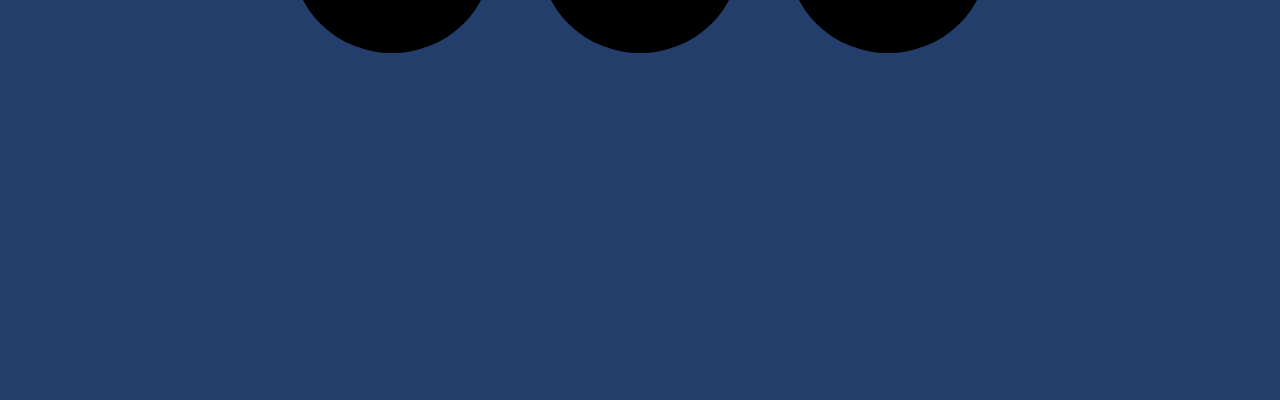
==== commit 2093fd51: "updated grid and fixed ui bugs" ====
--- a/index.html
+++ b/index.html
@@ -1,193 +1,252 @@
-<!DOCTYPE html>
-<html>
-
-<head>
-  <title>Enantra 2017</title>
-  <meta content="text/html;charset=utf-8" http-equiv="Content-Type">
-  <meta content="utf-8" http-equiv="encoding">
-  <meta name="author" content="Enantra Tech">
-  <link rel="stylesheet" type="text/css" href="css/style.css">
-  <style>
-    img.speaker {
-      clip-path: url(#card);
-    }
-  </style>
-</head>
-
-<body>
-  <div class="t">
-    <nav class="navbar">
-      <div class="dropdown hover">
-        <a href="#" class="icon">
-          <div class="hamburger cross">
-            <div class="line"></div>
-            <div class="line"></div>
-            <div class="line"></div>
-          </div>
-        </a>
-        <ul>
-          <li><a href="#home">Home</a></li>
-          <li><a href="#agenda">Schedule</a></li>
-          <li><a href="#overview">Overview</a></li>
-          <li><a href="#">About</a></li>
-        </ul>
-      </div>
-    </nav>
-  </div>
-
-  <section class="container-loader">
-    <div id="loader">
-      <svg xmlns="http://www.w3.org/2000/svg" xml:space="preserve" height="250" viewBox="0 0 250 250" width="250" version="1.1">
-        <g transform="matrix(1.25 0 0 -1.25 0 250)">
-          <g transform="matrix(.1 0 0 .1 -249.07 -238.69)" stroke="#233e78" stroke-width="12">
-            <path d="m2837.4 3318.2-159.53-92.038v-299.61l259.5-149.77 159.6 92.16-259.57 149.86v299.4" fill="#263a69" />
-            <path d="m2744.3 3610.1v222.78l193.05 111.47 95.038-54.925 66.456 38.368-161.49 93.311-259.5-149.85v-299.53l159.53-92.106v76.749l-93.076 53.733"
-              fill="#656263" />
-            <g fill="#263a69">
-              <path d="m3890.8 2869 159.7-92.151 259.41 149.77v299.61l-159.52 92.078v-299.44l-259.59-149.87" />
-              <path d="m4049.7 3375.5-258.75-149.35v-292.72l-42.946-24.838-254.1 146.7-254.1-146.7-43.027 24.838v292.72l-258.67 149.35v46.767l258.67 149.44v299.53l-2.325 1.3281 39.954 23.012v-5.4844l259.5-149.77 259.42 149.77v5.5659l39.954-23.093-2.3252-1.3281v-299.53l258.75-149.44v-46.767zm0-292.72-192.3-111.06v216.05l192.3 110.98v-215.97zm-919.37-110.97-192.22 110.97v215.97l192.22-110.98v-215.97zm170.53 962.15 193.05 111.47 192.96-111.39v-5.5659l-192.96-111.39-193.05 111.39v5.4843zm815.29-397.39v221.62l-622.29 359.28-622.2-359.23v-221.67l-1.0427 0.6028v-76.754l1.0427-0.5982v-121.86l-1.0427-0.603v-299.38l265.69-146.33 98.102-56.648 66.452-38.377 193.05-111.47 192.96 111.39 66.452 38.372 98.184 56.652 6.0056-3.4675 259.6 149.88v299.43l-0.9563 0.553v121.86l0.9563 0.5529v76.754l-0.9563-0.5575"
-              />
-              <path d="m3753.3 4006.1v183.68l-259.42 149.77-259.5-149.77v-183.68l259.46 149.8 259.46-149.8" />
-            </g>
-            <path d="m3686.9 2644.4-192.96-111.47-193.05 111.47v106.85l-66.452 38.368v-183.59l259.5-149.85 259.42 149.85v183.59l-66.452-38.368v-106.85"
-              fill="#656263" />
-            <path d="m4050.5 3944.4 192.96-111.47v-222.78l-93.071-53.77v-76.754l159.52 92.146v299.53l-259.41 149.85-161.58-93.316 66.461-38.368 95.115 54.93"
-              fill="#656263" />
-            <path d="m3613.5 3453.8v-99.077h-246.56v-85.769h339.6v-105h-425.36v289.85h332.31zm78.472 184.84v-98.338h-410.78v98.338h410.78"
-              fill="#263a69" />
-          </g>
-        </g>
-      </svg>
-    </div>
-  </section>
-  <section class="home">
-    <div class="panes">
-      <div class="half left">
-        <div class="container">
-          <img class="logo" src="img/logo_bg.png" alt="Enantra`17" width="500" />
-          <div class="sponsors">
-            <div class="sponsor-title">
-              <h3>Sponsored by</h3>
-            </div>
-            <ul class="sponsor-grid">
-              <li><img src="https://upload.wikimedia.org/wikipedia/en/8/88/Reliance_Jio_Logo_(October_2015).png" alt="jio" width="100px"></li>
-            </ul>
-          </div>
-        </div>
-      </div>
-      <div class="half right">
-        <div class="container">
-          <div class="short-des">
-            <p>
-              CEG, AU presents to you Enantra, an au courant management fest. Enantra is a colossal fest with six mega
-              events like Investors Tank, Start-up Exhibitions, Google Start-Up Weekend, Entrepreneur Networking Dinner,
-              Start-Up Awards and extra bonuses. Enantra is South India’s Biggest Entrepreneurship Festival, first
-              of its kind inviting start-ups, entrepreneurs, mentors and investors from all over India and around the
-              world with 600+ colleges under our wing to participate.
-            </p>
-          </div>
-        </div>
-      </div>
-    </div>
-    <div class="title-card">
-      <div class="container">
-        <h3>Welcome to South India's biggest Entrepreneurship festival</h3>
-        <a href="#agenda">
-          <p>Read More <span>&xrarr;</span></p>
-        </a>
-      </div>
-    </div>
-  </section>
-  <section id="agenda" class="box">
-    <div id="main">
-      <section id="schedule">
-        <header>Day 1 &mdash; Jan 19</header>
-      </section>
-    </div>
-    <div id="aside">
-      <div class="clock">
-        <h3 id="time">00:00</h3>
-      </div>
-      <div class="control">
-        <header class="box">
-          <div><b>Time Traveler</b></div>
-        </header>
-        <div>
-          <p><input type="range" min="0" max="23.9" step="0.1" value="" id="traveler" /></p>
-          <ul>
-            <li><button>Day 1</button></li>
-            <li><button>Day 2</button></li>
-            <li><button>Day 3</button></li>
-            <li><button>Day 4</button></li>
-          </ul>
-        </div>
-      </div>
-    </div>
-  </section>
-  <section id="overview">
-    <div class="mcontainer">
-      <div class="m-row-1">
-        <div class="menu-item mi-1" id="mi-1">
-          <h4 class="menu-title">Events</h4>
-        </div>
-        <div class="menu-item mi-2" id="mi-2">
-          <h4 class="menu-title">Workshops</h4>
-        </div>
-      </div>
-      <div class="m-row-2">
-        <div class="menu-item mi-3" id="mi-3">
-          <h4 class="menu-title"><a href="#sixdegree">Six degrees</a></h4>
-        </div>
-        <div class="menu-item mi-4" id="mi-4">
-          <h4 class="menu-title">Runway</h4>
-        </div>
-      </div>
-      <div class="hexagon" id="hex">
-        <div class="hexTop"></div>
-        <div class="menu-content">
-          <div class="content-title" id="content-title">
-            <h4><i class="fa fa-superpowers" aria-hidden="true"></i></h4>
-          </div>
-          <p id="content-body">Lorem ipsum dolor sit amet, consectetur adipiscing elit, sed do eiusmod tempor incididunt ut labore et dolore magna
-            aliqua. Ut enim ad minim veniam, quis nostrud exercitation ullamco laboris nisi ut aliquip ex ea commodo consequat.
-            Duis aute irure dolor in reprehenderit in voluptate velit esse cillum dolore eu fugiat nulla pariatur. Excepteur
-            sint occaecat cupidatat non proident, sunt in culpa qui officia deserunt mollit anim id est laborum</p>
-        </div>
-        <div class="hexBottom"></div>
-      </div>
-      <div class="m-row-3">
-        <div class="menu-item mi-5" id="mi-5">
-          <h4 class="menu-title">Startup weekend</h4>
-        </div>
-        <div class="menu-item mi-6" id="mi-6">
-          <h4 class="menu-title">About</h4>
-        </div>
-      </div>
-    </div>
-  </section>
-  <section id="sixdegree">
-    <div class="speaker-list box">
-      <div class="speaker-half box">
-        <img class="speaker one" />
-        <img class="speaker two" />
-        <img class="speaker three" />
-      </div>
-      <div class="speaker-half box">
-        <img class="speaker four" />
-        <img class="speaker five" />
-        <img class="speaker soon" />
-      </div>
-    </div>
-  </section>
-  <svg width="0" height="0">
-    <defs>
-      <clipPath id="card" clipPathUnits="objectBoundingBox"></clipPath>
-    </defs>
-  </svg>
-
-  <script src="https://cdnjs.cloudflare.com/ajax/libs/moment.js/2.15.1/moment.min.js"></script>
-  <script src="js/viewport.js"></script>
-  <script src="js/enantra.js"></script>
-</body>
-
+<!DOCTYPE html>
+<html>
+
+<head>
+  <title>Enantra 2017</title>
+  <meta content="text/html;charset=utf-8" http-equiv="Content-Type">
+  <meta content="utf-8" http-equiv="encoding">
+  <meta name="author" content="Enantra Tech">
+  <link rel="stylesheet" type="text/css" href="css/style.css">
+  <link href="https://maxcdn.bootstrapcdn.com/font-awesome/4.7.0/css/font-awesome.min.css" rel="stylesheet" integrity="sha384-wvfXpqpZZVQGK6TAh5PVlGOfQNHSoD2xbE+QkPxCAFlNEevoEH3Sl0sibVcOQVnN" crossorigin="anonymous">
+  <style>
+    img.speaker {
+      clip-path: url(#card);
+    }
+  </style>
+</head>
+
+<body>
+  <div class="t">
+    <nav class="navbar">
+      <div class="dropdown hover">
+        <a href="#" class="icon">
+          <div class="hamburger cross">
+            <div class="line"></div>
+            <div class="line"></div>
+            <div class="line"></div>
+          </div>
+        </a>
+        <ul>
+          <li><a href="#home">Home</a></li>
+          <li><a href="#agenda">Schedule</a></li>
+          <li><a href="#overview">Overview</a></li>
+          <li><a href="#">About</a></li>
+        </ul>
+      </div>
+    </nav>
+  </div>
+
+  <section class="container-loader">
+    <div id="loader">
+      <svg xmlns="http://www.w3.org/2000/svg" xml:space="preserve" height="250" viewBox="0 0 250 250" width="250" version="1.1">
+        <g transform="matrix(1.25 0 0 -1.25 0 250)">
+          <g transform="matrix(.1 0 0 .1 -249.07 -238.69)" stroke="#233e78" stroke-width="12">
+            <path d="m2837.4 3318.2-159.53-92.038v-299.61l259.5-149.77 159.6 92.16-259.57 149.86v299.4" fill="#263a69" />
+            <path d="m2744.3 3610.1v222.78l193.05 111.47 95.038-54.925 66.456 38.368-161.49 93.311-259.5-149.85v-299.53l159.53-92.106v76.749l-93.076 53.733"
+              fill="#656263" />
+            <g fill="#263a69">
+              <path d="m3890.8 2869 159.7-92.151 259.41 149.77v299.61l-159.52 92.078v-299.44l-259.59-149.87" />
+              <path d="m4049.7 3375.5-258.75-149.35v-292.72l-42.946-24.838-254.1 146.7-254.1-146.7-43.027 24.838v292.72l-258.67 149.35v46.767l258.67 149.44v299.53l-2.325 1.3281 39.954 23.012v-5.4844l259.5-149.77 259.42 149.77v5.5659l39.954-23.093-2.3252-1.3281v-299.53l258.75-149.44v-46.767zm0-292.72-192.3-111.06v216.05l192.3 110.98v-215.97zm-919.37-110.97-192.22 110.97v215.97l192.22-110.98v-215.97zm170.53 962.15 193.05 111.47 192.96-111.39v-5.5659l-192.96-111.39-193.05 111.39v5.4843zm815.29-397.39v221.62l-622.29 359.28-622.2-359.23v-221.67l-1.0427 0.6028v-76.754l1.0427-0.5982v-121.86l-1.0427-0.603v-299.38l265.69-146.33 98.102-56.648 66.452-38.377 193.05-111.47 192.96 111.39 66.452 38.372 98.184 56.652 6.0056-3.4675 259.6 149.88v299.43l-0.9563 0.553v121.86l0.9563 0.5529v76.754l-0.9563-0.5575"
+              />
+              <path d="m3753.3 4006.1v183.68l-259.42 149.77-259.5-149.77v-183.68l259.46 149.8 259.46-149.8" />
+            </g>
+            <path d="m3686.9 2644.4-192.96-111.47-193.05 111.47v106.85l-66.452 38.368v-183.59l259.5-149.85 259.42 149.85v183.59l-66.452-38.368v-106.85"
+              fill="#656263" />
+            <path d="m4050.5 3944.4 192.96-111.47v-222.78l-93.071-53.77v-76.754l159.52 92.146v299.53l-259.41 149.85-161.58-93.316 66.461-38.368 95.115 54.93"
+              fill="#656263" />
+            <path d="m3613.5 3453.8v-99.077h-246.56v-85.769h339.6v-105h-425.36v289.85h332.31zm78.472 184.84v-98.338h-410.78v98.338h410.78"
+              fill="#263a69" />
+          </g>
+        </g>
+      </svg>
+    </div>
+  </section>
+  <section class="home">
+    <div class="panes">
+      <div class="half left">
+        <div class="container">
+          <img class="logo" src="img/logo_bg.png" alt="Enantra`17" width="500" />
+          <div class="sponsors">
+            <div class="sponsor-title">
+              <h3>Sponsored by</h3>
+            </div>
+            <ul class="sponsor-grid">
+              <li><img src="https://upload.wikimedia.org/wikipedia/en/8/88/Reliance_Jio_Logo_(October_2015).png" alt="jio" width="100px"></li>
+            </ul>
+          </div>
+        </div>
+      </div>
+      <div class="half right">
+        <div class="container">
+          <div class="short-des">
+            <p>
+              CEG, AU presents to you Enantra, an au courant management fest. Enantra is a colossal fest with six mega
+              events like Investors Tank, Start-up Exhibitions, Google Start-Up Weekend, Entrepreneur Networking Dinner,
+              Start-Up Awards and extra bonuses. Enantra is South India’s Biggest Entrepreneurship Festival, first
+              of its kind inviting start-ups, entrepreneurs, mentors and investors from all over India and around the
+              world with 600+ colleges under our wing to participate.
+            </p>
+          </div>
+        </div>
+      </div>
+    </div>
+    <div class="title-card">
+      <div class="container">
+        <h3>Welcome to South India's biggest Entrepreneurship festival</h3>
+        <a href="#agenda">
+          <p>Read More <span>&xrarr;</span></p>
+        </a>
+      </div>
+    </div>
+  </section>
+  <section id="agenda" class="box">
+    <div id="main">
+      <section id="schedule">
+        <header>Day 1 &mdash; Jan 19</header>
+      </section>
+    </div>
+    <div id="aside">
+      <div class="clock">
+        <h3 id="time">00:00</h3>
+      </div>
+      <div class="control">
+        <header class="box">
+          <div><b>Time Traveler</b></div>
+        </header>
+        <div>
+          <p><input type="range" min="0" max="23.9" step="0.1" value="" id="traveler" /></p>
+          <ul>
+            <li><button>Day 1</button></li>
+            <li><button>Day 2</button></li>
+            <li><button>Day 3</button></li>
+            <li><button>Day 4</button></li>
+          </ul>
+        </div>
+      </div>
+    </div>
+  </section>
+  <section id="overview">
+    <div class="mcontainer">
+      <div class="m-row-1">
+        <div class="menu-item mi-1" id="mi-1">
+          <h4 class="menu-title">Events</h4>
+        </div>
+        <div class="menu-item mi-2" id="mi-2">
+          <h4 class="menu-title">Workshops</h4>
+        </div>
+      </div>
+      <div class="m-row-2">
+        <a href="#sixdegree" class="menu-item mi-3" id="mi-3">
+          <h4 class="menu-title">Six degrees</h4>
+        </a>
+        <div class="menu-item mi-4" id="mi-4">
+          <h4 class="menu-title">Runway</h4>
+        </div>
+      </div>
+      <div class="hexagon" id="hex">
+        <div class="hexTop"></div>
+        <div class="menu-content">
+          <div class="content-title" id="content-title">
+            <h4><i class="fa fa-superpowers" aria-hidden="true"></i></h4>
+          </div>
+          <p id="content-body">Lorem ipsum dolor sit amet, consectetur adipiscing elit, sed do eiusmod tempor incididunt ut labore et dolore magna
+            aliqua. Ut enim ad minim veniam, quis nostrud exercitation ullamco laboris nisi ut aliquip ex ea commodo consequat.
+            Duis aute irure dolor in reprehenderit in voluptate velit esse cillum dolore eu fugiat nulla pariatur. Excepteur
+            sint occaecat cupidatat non proident, sunt in culpa qui officia deserunt mollit anim id est laborum</p>
+        </div>
+        <div class="hexBottom"></div>
+      </div>
+      <div class="m-row-3">
+        <div class="menu-item mi-5" id="mi-5">
+          <h4 class="menu-title">Startup weekend</h4>
+        </div>
+        <div class="menu-item mi-6" id="mi-6">
+          <h4 class="menu-title">About</h4>
+        </div>
+      </div>
+    </div>
+  </section>
+  <section id="sixdegree">
+    <div class="speakers-title">
+        <h3>Six Degree Talks</h3>
+    </div>
+    <div class="speaker-list box">
+      <div class="speaker-half box">
+        <a href="#one"><img class="speaker" src="img/varun-500.jpg" width="200px" /></a>
+        <a href="#two"><img class="speaker" src="img/thyrocare.jpg" width="200px"/></a>
+        <a href="#three"><img class="speaker" src="img/ali-500.jpg" width="200px"/></a>
+      </div>
+      <div class="speaker-half box">
+        <a href="#four"><img class="speaker" src="img/soon-300.jpeg" width="200px"/></a>
+        <a href="#five"><img class="speaker" src="img/soon-300.jpeg" width="200px"/></a>
+        <a href="#six"><img class="speaker" src="img/soon-300.jpeg" width="200px"/></a>
+      </div>
+    </div>
+  </section>
+  <!--modals for poping up-->
+  <div id="one" class="overlay">
+    <div class="popup">
+      <img class="sp-img" src="img/varun-500.jpg" width="150px">
+      <h2>Agarwal</h2>
+      <a class="close" href="#sixdegree">&times;</a>
+      <div class="content">
+            <p>Pellentesque habitant morbi tristique senectus et netus et malesuada fames ac turpis egestas. Vestibulum tortor quam, feugiat vitae, ultricies eget, tempor sit amet, ante. Donec eu libero sit amet quam egestas semper. Aenean ultricies mi vitae est. Mauris placerat eleifend leo.</p>
+      </div>
+    </div>
+  </div>
+  <div id="two" class="overlay">
+    <div class="popup">
+      <img class="sp-img" src="img/thyrocare.jpg" width="150px">
+      <h2>Vijay Varadaraj</h2>
+      <a class="close" href="#sixdegree">&times;</a>
+      <div class="content">
+            <p>Pellentesque habitant morbi tristique senectus et netus et malesuada fames ac turpis egestas. Vestibulum tortor quam, feugiat vitae, ultricies eget, tempor sit amet, ante. Donec eu libero sit amet quam egestas semper. Aenean ultricies mi vitae est. Mauris placerat eleifend leo.</p>
+      </div>
+    </div>
+  </div>
+  <div id="three" class="overlay">
+    <div class="popup">
+      <img class="sp-img" src="img/ali-500.jpg" width="150px">
+      <h2>Pambu Joe Alibaba</h2>
+      <a class="close" href="#sixdegree">&times;</a>
+      <div class="content">
+            <p>Pellentesque habitant morbi tristique senectus et netus et malesuada fames ac turpis egestas. Vestibulum tortor quam, feugiat vitae, ultricies eget, tempor sit amet, ante. Donec eu libero sit amet quam egestas semper. Aenean ultricies mi vitae est. Mauris placerat eleifend leo.</p>
+      </div>
+    </div>
+  </div>
+  <div id="four" class="overlay">
+    <div class="popup">
+      <img class="sp-img" src="img/soon-300.jpeg" width="150px">
+      <h2>Kanakaraj</h2>
+      <a class="close" href="#sixdegree">&times;</a>
+      <div class="content">
+            <p>Pellentesque habitant morbi tristique senectus et netus et malesuada fames ac turpis egestas. Vestibulum tortor quam, feugiat vitae, ultricies eget, tempor sit amet, ante. Donec eu libero sit amet quam egestas semper. Aenean ultricies mi vitae est. Mauris placerat eleifend leo.</p>
+      </div>
+    </div>
+  </div>
+  <div id="five" class="overlay">
+    <div class="popup">
+      <img class="sp-img" src="img/soon-300.jpeg" width="150px">
+      <h2>Kandhan@Kuhan</h2>
+      <a class="close" href="#sixdegree">&times;</a>
+      <div class="content">
+            <p>Pellentesque habitant morbi tristique senectus et netus et malesuada fames ac turpis egestas. Vestibulum tortor quam, feugiat vitae, ultricies eget, tempor sit amet, ante. Donec eu libero sit amet quam egestas semper. Aenean ultricies mi vitae est. Mauris placerat eleifend leo.</p>
+      </div>
+    </div>
+  </div>
+  <div id="six" class="overlay">
+    <div class="popup">
+      <img class="sp-img" src="img/soon-300.jpeg" width="150px">
+      <h2>Mohamad Faizaan</h2>
+      <a class="close" href="#sixdegree">&times;</a>
+      <div class="content">
+            <p>Pellentesque habitant morbi tristique senectus et netus et malesuada fames ac turpis egestas. Vestibulum tortor quam, feugiat vitae, ultricies eget, tempor sit amet, ante. Donec eu libero sit amet quam egestas semper. Aenean ultricies mi vitae est. Mauris placerat eleifend leo.</p>
+      </div>
+    </div>
+  </div>
+  <script src="https://cdnjs.cloudflare.com/ajax/libs/moment.js/2.15.1/moment.min.js"></script>
+  <script src="js/viewport.js"></script>
+  <script src="js/enantra.js"></script>
+</body>
+
 </html>--- a/css/style.css
+++ b/css/style.css
@@ -1,1081 +1,1222 @@
-@import url('https://fonts.googleapis.com/css?family=Raleway');
-html,
-body {
-  padding: 0px;
-  margin: 0;
-  position: absolute;
-  top: 0;
-  bottom: 0;
-  left: 0;
-  right: 0;
-  font-family: 'Raleway', sans-serif;
-}
-
-section {
-  width: 100%;
-  height: 100%;
-}
-
-
-/*
-#intro {
-  width: 100%;
-  height: 100%;
-}*/
-
-
-/* Loader */
-
-.container-loader {
-  background: #fff;
-  text-align: center;
-  position: relative;
-  display: flex;
-  height: 100%;
-  align-items: center;
-  justify-content: center;
-  z-index: 999;
-  transition: opacity 1s ease-in-out;
-}
-
-.container-hide {
-  opacity: 0;
-  width: 0;
-  height: 0;
-  z-index: -1;
-  visibility: hidden;
-  display: none;
-}
-
-#loader svg {
-  /*position: absolute;
-  top: 50;*/
-  animation: draw 5000ms linear infinite;
-}
-
-@keyframes draw {
-  0% {
-    stroke-dasharray: 1500;
-    stroke-dashoffset: 1000;
-    fill-opacity: 0;
-    stroke-width: 4;
-  }
-  25% {
-    stroke-dasharray: 1000;
-    stroke-dashoffset: 1000;
-    fill-opacity: 0;
-    stroke-width: 4;
-  }
-  50% {
-    stroke-dasharray: 500;
-    stroke-dashoffset: 500;
-    fill-opacity: 0;
-    stroke-width: 4;
-  }
-  75% {
-    stroke-dasharray: 200;
-    stroke-dashoffset: 0;
-    fill-opacity: .5;
-    stroke-width: 4;
-  }
-  100% {
-    fill-opacity: 1;
-    stroke-width: 0;
-    stroke-opacity: 0;
-  }
-}
-
-
-/* Homepage */
-
-section.home {
-  position: relative;
-}
-
-.panes {
-  height: 100%;
-  display: flex;
-  flex-flow: row wrap;
-}
-
-.half {
-  margin: 0;
-  padding: 0;
-  width: 100%;
-  -ms-flex-preferred-size: 57.14286vh;
-  flex-basis: 57.14286vh;
-  -webkit-box-flex: 1;
-  -ms-flex-positive: 1;
-  flex-grow: 1;
-  justify-content: center;
-  align-items: center;
-}
-
-.left {
-  background-color: rgb(35, 62, 106);
-  background: -webkit-linear-gradient(rgba(37, 40, 57, 0.7), rgba(35, 62, 106, 1)), url("http://www.entrepreneurshiplife.com/wp-content/uploads/2015/09/entrepreneur.jpg");
-  background: linear-gradient(rgba(37, 40, 57, 0.7), rgba(35, 62, 106, 1)), url("http://www.entrepreneurshiplife.com/wp-content/uploads/2015/09/entrepreneur.jpg");
-  background-size: cover;
-  background-position: center;
-  top: 5%;
-}
-
-.right {
-  background-color: #6d6f71;
-  background: -webkit-linear-gradient(rgba(109, 111, 113, 1), rgba(230, 231, 232, 0.6)), url("https://assets.entrepreneur.com/content/3x2/1300/20160321103826-shutterstock-217119211.jpeg");
-  background: linear-gradient(rgba(109, 111, 113, 1), rgba(230, 231, 232, 0.6)), url("https://assets.entrepreneur.com/content/3x2/1300/20160321103826-shutterstock-217119211.jpeg");
-  background-size: cover;
-  background-position: center;
-}
-
-.container {
-  top: 15%;
-  width: 80%;
-  margin: 0 auto;
-  position: relative;
-  display: flex;
-  flex-flow: column nowrap;
-  justify-content: center;
-  text-align: center;
-}
-
-.logo {
-  position: relative;
-  left: 5%;
-}
-
-.sponsors {
-  top: 30px;
-  position: relative;
-}
-
-.sponsor-title {
-  position: relative;
-  margin: 0;
-}
-
-.sponsor-title h3 {
-  font-weight: 400;
-  font-size: 16px;
-  text-align: center;
-  position: relative;
-  color: #F2B632;
-  margin: 0;
-}
-
-.sponsor-grid {
-  position: relative;
-  width: 100%;
-  margin: 0 auto;
-}
-
-.sponsor-grid li {
-  width: 25%;
-  position: relative;
-  padding: 5px;
-  list-style: none;
-  text-decoration: none;
-  left: 30%;
-}
-
-.short-des {
-  position: relative;
-  top: 75px;
-  padding: 25px;
-  font-size: 20px;
-  font-weight: 400;
-  color: #f5f5f5;
-  border: solid 1px #fff;
-}
-
-.short-des:hover {
-  border: none;
-  background-color: #fff;
-  color: #233e6a;
-  -webkit-box-shadow: 1px 1px 10px 1px rgba(51, 51, 51, 0.3);
-  -moz-box-shadow: 1px 1px 10px 1px rgba(51, 51, 51, 0.3);
-  box-shadow: 1px 1px 10px 1px rgba(51, 51, 51, 0.3);
-  transition: background-color 1s ease;
-}
-
-.title-card {
-  position: absolute;
-  top: 80%;
-  left: 40%;
-  background-color: #fff;
-  height: auto;
-  width: 18%;
-  padding: 0;
-  margin: 0 auto;
-  -webkit-box-shadow: 1px 1px 10px 1px rgba(51, 51, 51, 0.5);
-  -moz-box-shadow: 1px 1px 10px 1px rgba(51, 51, 51, 0.5);
-  box-shadow: 1px 1px 10px 1px rgba(51, 51, 51, 0.5);
-}
-
-.title-card .container h3 {
-  margin: 0;
-  padding: 10px 0px 5px 0px;
-  font-size: 16px;
-  font-weight: lighter;
-}
-
-.title-card .container a p {
-  position: relative;
-  margin: 0;
-  padding: 5px 0px;
-  font-size: 13px;
-  font-weight: lighter;
-}
-
-
-/*for dropdown menu*/
-
-.t {
-  position: fixed;
-  display: block;
-  top: 2vh;
-  right: 1vw;
-  z-index: 1;
-}
-
-.navbar {
-  position: absolute;
-  top: 10px;
-  right: 20px;
-}
-
-.dropdown {
-  z-index: 999;
-  right: 45px;
-  width: 50px;
-  display: inline-block;
-  position: relative;
-}
-
-.dropdown .icon {
-  padding: 0;
-  background-color: transparent;
-  position: relative;
-}
-
-.dropdown .icon:hover {
-  background: none;
-}
-
-.dropdown ul {
-  list-style-type: none;
-  display: block;
-  margin: 0;
-  padding: 0;
-  right: -35px;
-  line-height: 40px;
-  position: absolute;
-  width: 225%;
-  box-shadow: 0 6px 5px -5px rgba(0, 0, 0, 0.3);
-  overflow: hidden;
-  text-decoration: none;
-}
-
-.dropdown a,
-dropdown.toggle>label {
-  display: block;
-  text-align: center;
-  text-decoration: none;
-  font-family: 'Raleway', sans-serif;
-  font-size: 13px;
-  text-transform: uppercase;
-  font-weight: lighter;
-  color: #999;
-  background-color: #FFF;
-}
-
-.dropdown li {
-  height: 0;
-  overflow: hidden;
-  transition: all 500ms;
-}
-
-.dropdown.hover li {
-  transition-delay: 300ms;
-}
-
-.dropdown li:first-child a {
-  border-radius: 2px 2px 0 0;
-}
-
-.dropdown li:last-child a {
-  border-radius: 0 0 2px 2px;
-}
-
-.dropdown li:first-child a::before {
-  content: "";
-  display: block;
-  position: absolute;
-  width: 0;
-  height: 0;
-  border-left: 10px solid transparent;
-  border-right: 10px solid transparent;
-  border-bottom: 10px solid #FFF;
-  margin: -10px 0 0 42px;
-}
-
-.dropdown a:hover,
-.dropdown.toggle>label:hover,
-.dropdown.toggle>input:checked~label {
-  background-color: #EEE;
-  color: #666;
-}
-
-.dropdown>a:hover::after,
-.dropdown.toggle>label:hover::after,
-.dropdown.toggle>input:checked~label::after {
-  border-top-color: #AAA;
-}
-
-.dropdown li:first-child a:hover::before {
-  border-bottom-color: #EEE;
-}
-
-.dropdown.hover:hover li,
-.dropdown.toggle>input:checked~ul li {
-  height: 40px;
-}
-
-.dropdown.hover:hover li:first-child,
-.dropdown.toggle>input:checked~ul li:first-child {
-  padding-top: 15px;
-}
-
-
-/*for navigation hamburger icon*/
-
-.hamburger {
-  position: relative;
-  display: inline-block;
-  line-height: 12px;
-  width: 35px;
-  height: 25px;
-  cursor: pointer;
-  transition: 1s;
-}
-
-.hamburger .line {
-  display: inline-block;
-  vertical-align: middle;
-  position: relative;
-  width: 80%;
-  border-top: 2px solid #fff;
-  transition: .5s ease;
-}
-
-.hamburger .line:first-child {
-  transform: translateY(3.5px);
-}
-
-.hamburger .line:last-child {
-  transform: translateY(-3.5px);
-}
-
-.hamburger.cross .line {
-  left: 0;
-}
-
-.dropdown:hover .hamburger.cross .line:first-child {
-  transform: translateY(11.6667px) rotateZ(45deg);
-}
-
-.dropdown:hover .hamburger.cross .line:last-child {
-  transform: translateY(-11.6667px) rotateZ(-45deg);
-}
-
-.dropdown:hover .hamburger.cross .line:first-child,
-.dropdown:hover .hamburger.cross .line:last-child {
-  width: 100%;
-}
-
-.dropdown:hover .hamburger.cross .line:nth-child(2) {
-  width: 0;
-}
-
-
-/**
-*for hexagon menu
-*/
-
-
-/*hex new*/
-
-.hexagon {
-  left: 25px;
-  top: -43px;
-  position: relative;
-  width: 400px;
-  height: 230.94px;
-  margin: 115.47px 0;
-  background-color: #233e6a;
-  color: #ffffff;
-  background-size: auto 461.8802px;
-  background-position: center;
-}
-
-.hexTop,
-.hexBottom {
-  position: absolute;
-  z-index: -1;
-  width: 282.84px;
-  height: 282.84px;
-  overflow: hidden;
-  -webkit-transform: scaleY(0.5774) rotate(-45deg);
-  -ms-transform: scaleY(0.5774) rotate(-45deg);
-  -moz-transform: scaleY(0.5774) rotate(-45deg);
-  transform: scaleY(0.5774) rotate(-45deg);
-  background: inherit;
-  left: 58.58px;
-}
-
-.hexTop {
-  top: -141.4214px;
-}
-
-.hexTop:after {
-  background-position: center top;
-}
-
-.hexBottom {
-  bottom: -141.4214px;
-}
-
-.hexBottom:after {
-  background-position: center bottom;
-}
-
-#overview {
-  position: relative;
-  /*background: #9dd3af;*/
-}
-
-.mcontainer {
-  position: absolute;
-  left: 35%;
-  top: 20%;
-}
-
-
-/*single trapezium*/
-
-.menu-item {
-  border-bottom: 50px solid #6d6f71;
-  border-left: 50px solid transparent;
-  border-right: 50px solid transparent;
-  height: 0px;
-  width: 100px;
-  color: white;
-  transition: all 0.3s ease-in-out 0.2s;
-  -webkit-transition: all 0.3s ease-in-out 0.2s;
-}
-
-.menu-item:hover {
-  color: #6d6f71;
-  cursor: pointer;
-  border-color: transparent;
-}
-
-
-/*properties for individual elements*/
-
-.mi-1 {
-  transform: rotate(-30deg);
-  -ms-transform: rotate(-30deg);
-  /* IE 9 */
-  -moz-transform: rotate(-30deg);
-  /* Firefox */
-  -webkit-transform: rotate(-30deg);
-  /* Safari and Chrome */
-}
-
-.mi-2 {
-  transform: rotate(30deg);
-  -ms-transform: rotate(30deg);
-  /* IE 9 */
-  -moz-transform: rotate(30deg);
-  /* Firefox */
-  -webkit-transform: rotate(30deg);
-  /* Safari and Chrome */
-  left: 250px;
-  position: absolute;
-}
-
-.mi-3 {
-  position: absolute;
-  left: -320px;
-  transform: rotate(-90deg);
-  -ms-transform: rotate(-90deg);
-  /* IE 9 */
-  -moz-transform: rotate(-90deg);
-  /* Firefox */
-  -webkit-transform: rotate(-90deg);
-  /* Safari and Chrome */
-}
-
-.mi-4 {
-  position: absolute;
-  left: 170px;
-  transform: rotate(90deg);
-  -ms-transform: rotate(90deg);
-  /* IE 9 */
-  -moz-transform: rotate(90deg);
-  /* Firefox */
-  -webkit-transform: rotate(90deg);
-  /* Safari and Chrome */
-}
-
-.mi-5 {
-  position: absolute;
-  transform: rotate(210deg);
-  -ms-transform: rotate(210deg);
-  /* IE 9 */
-  -moz-transform: rotate(fixed210deg);
-  /* Firefox */
-  -webkit-transform: rotate(210deg);
-  /* Safari and Chrome */
-}
-
-.mi-6 {
-  position: absolute;
-  left: 250px;
-  transform: rotate(-210deg);
-  -ms-transform: rotate(-210deg);
-  /* IE 9 */
-  -moz-transform: rotate(-210deg);
-  /* Firefox */
-  -webkit-transform: rotate(-210deg);
-  /* Safari and Chrome */
-}
-
-.mi-3 h4 {
-  top: -12px;
-}
-
-.m-row-1 {
-  display: inline-flex;
-  text-align: center;
-}
-
-.m-row-2 {
-  display: inline-flex;
-  top: 215px;
-  position: absolute;
-  text-align: center;
-}
-
-.m-row-3 {
-  display: inline-flex;
-  position: relative;
-  top: -100px;
-  text-align: center;
-}
-
-.menu-title {
-  font-family: 'Raleway', sans-serif;
-  font-size: 1em;
-  font-weight: 200;
-  text-transform: uppercase;
-  position: relative;
-  top: -3px;
-}
-
-.menu-content {
-  text-align: center;
-  z-index: 2;
-  padding: 15px;
-  font-family: 'Raleway', sans-serif;
-  position: relative;
-  top: -25px;
-}
-
-.menu-content .content-title h4 {
-  font-size: xx-large;
-  font-weight: lighter;
-  margin: auto;
-  position: relative;
-  animation: none;
-  top: 20px;
-  position: relative;
-}
-
-.menu-content .content-title {
-  width: 75px;
-  height: 75px;
-  display: inline-block;
-  border: 2px solid #ffffff;
-  -moz-border-radius: 50px;
-  -webkit-border-radius: 50px;
-  border-radius: 50px;
-  text-align: center;
-}
-
-.menu-content p {
-  font-size: 15px;
-  position: relative;
-  animation: none;
-}
-
-@keyframes slide-up {
-  from {
-    opacity: 0.25;
-    top: -15px;
-  }
-  to {
-    opacity: 1;
-    top: 0px;
-  }
-}
-
-@keyframes slide-down {
-  from {
-    opacity: 0.25;
-    top: 15px;
-  }
-  to {
-    opacity: 1;
-    top: 0px;
-  }
-}
-
-@keyframes slide-left {
-  from {
-    opacity: 0.5;
-    left: -15px;
-  }
-  to {
-    opacity: 1;
-    left: 0px;
-  }
-}
-
-@keyframes slide-right {
-  from {
-    opacity: 0.5;
-    left: 15px;
-  }
-  to {
-    opacity: 1;
-    left: 0px;
-  }
-}
-
-@keyframes flip {
-  from {
-    transform: scale(-1, 1);
-    -ms-transform: scale(-1, 1);
-    /* IE 9 */
-    -moz-transform: scale(-1, 1);
-    /* Firefox */
-    -webkit-transform: scale(-1, 1);
-    /* Safari and Chrome */
-    -o-transform: scale(-1, 1);
-    /* Opera */
-  }
-  to {
-    transform: scale(1, 1);
-    -ms-transform: scale(1, 1);
-    /* IE 9 */
-    -moz-transform: scale(1, 1);
-    /* Firefox */
-    -webkit-transform: scale(1, 1);
-    /* Safari and Chrome */
-    -o-transform: scale(1, 1);
-    /* Opera */
-  }
-}
-
-
-/* For schedule */
-
-:root {
-  --font: 'Raleway', Helvetica, sans-serif;
-  --accent: #9ccf5e;
-  --bg: #403638;
-  --transform: translate(-50%, -50%);
-}
-
-div#aside {
-  position: relative;
-  -webkit-box-flex: 1;
-  -ms-flex: 1;
-  flex: 1;
-  -webkit-box-ordinal-group: 2;
-  -ms-flex-order: 1;
-  order: 1;
-}
-
-div#main {
-  position: relative;
-  -webkit-box-flex: 1;
-  -ms-flex: 1;
-  flex: 1;
-  -webkit-box-ordinal-group: 3;
-  -ms-flex-order: 2;
-  order: 2;
-  overflow: hidden;
-  height: 100vh;
-}
-
-div#main section {
-  display: -webkit-box;
-  display: -ms-flexbox;
-  display: flex;
-  height: 100vh;
-  max-height: 100vh;
-}
-
-div#main {
-  background: rgba(0, 0, 17, 0.8);
-  color: #fff;
-}
-
-div#main header {
-  -webkit-box-flex: 0;
-  -ms-flex: 0 0 auto;
-  flex: 0 1 auto;
-  -webkit-writing-mode: vertical-rl;
-  -ms-writing-mode: tb-rl;
-  writing-mode: vertical-rl;
-  padding: 1em .5em;
-  color: rgba(0, 0, 17, 0.4);
-  background: #fff;
-}
-
-div#main ul {
-  list-style: none;
-  margin: 0;
-  padding: 2rem;
-  -webkit-box-flex: 1;
-  -ms-flex: 1;
-  flex: 1;
-  display: -webkit-box;
-  display: -ms-flexbox;
-  display: flex;
-  -webkit-box-orient: vertical;
-  -webkit-box-direction: normal;
-  -ms-flex-direction: column;
-  flex-direction: column;
-  -webkit-box-pack: justify;
-  -ms-flex-pack: justify;
-  justify-content: space-between;
-}
-
-div#aside ul {
-  list-style: none;
-  margin: 0;
-  padding: 0;
-  -webkit-box-flex: 1;
-  -ms-flex: 1;
-  flex: 1;
-  display: -webkit-box;
-  display: -ms-flexbox;
-  display: flex;
-  -ms-flex-direction: row;
-  flex-direction: row;
-  -webkit-box-pack: justify;
-  -ms-flex-pack: justify;
-  justify-content: space-around;
-}
-
-div#main li {
-  position: relative;
-  font-size: .5em;
-  opacity: .2;
-  line-height: 1.2;
-}
-
-div#aside li {
-  font-size: .5em;
-}
-
-div#main li.current {
-  font-size: 1em;
-  opacity: 1;
-}
-
-div#main li.current::after {
-  content: '';
-  position: absolute;
-  top: 0;
-  left: -2rem;
-  -webkit-transform: translateY(-0.5rem);
-  transform: translateY(-0.5rem);
-  border: .5em solid;
-  border-width: 1em 0 1em .625em;
-  border-color: transparent;
-  border-left-color: currentColor;
-}
-
-div#main li.current~li {
-  opacity: .4;
-}
-
-div#main li.current+li {
-  font-size: .675em;
-  opacity: .7;
-}
-
-div#main h3,
-div#aside h3 {
-  margin: 0;
-  text-transform: uppercase;
-  font-weight: 200;
-  font-size: 1.325em;
-}
-
-div#main h3 b,
-div#aside h3 b {
-  font-weight: 900;
-}
-
-div#aside .clock {
-  position: absolute;
-  font-size: 1em;
-  top: 1em;
-  right: 1em;
-  -webkit-transform: translate(0, calc(-1.3em + var(--y)));
-  transform: translate(0, calc(-1.3em + var(--y)));
-  -webkit-transition: -webkit-transform 300ms ease-out;
-  transition: -webkit-transform 300ms ease-out;
-  transition: transform 300ms ease-out;
-  transition: transform 300ms ease-out, -webkit-transform 300ms ease-out;
-}
-
-div#aside small {
-  font-size: .75em;
-  color: var(--accent);
-  -webkit-transition: color 3000ms linear;
-  transition: color 3000ms linear;
-}
-
-div#aside small small {
-  font-size: .85em;
-}
-
-div#main li.after-hours {
-  -webkit-animation: fade-in 1000ms ease-in 80ms forwards;
-  animation: fade-in 1000ms ease-in 80ms forwards;
-  position: fixed;
-  font-size: 1.2em;
-  top: 0;
-  left: 0;
-  right: 0;
-  bottom: 0;
-  background: rgba(0, 0, 0, 0.85);
-  line-height: 1.5;
-  width: 100vw;
-  height: 100vh;
-  opacity: 0;
-  text-align: center;
-  -webkit-box-align: center;
-  -ms-flex-align: center;
-  align-items: center;
-  -webkit-box-pack: center;
-  -ms-flex-pack: center;
-  justify-content: center;
-}
-
-div#main li.current~li.after-hours {
-  display: none;
-  opacity: 0;
-}
-
-@-webkit-keyframes fade-in {
-  100% {
-    opacity: 1;
-  }
-}
-
-@keyframes fade-in {
-  100% {
-    opacity: 1;
-  }
-}
-
-.control {
-  position: absolute;
-  z-index: 2;
-  bottom: 0;
-  right: 0;
-  font-size: .5em;
-  background: rgba(0, 0, 0, 0.7);
-  -webkit-transform: translateY(0%);
-  transform: translateY(0%);
-  -webkit-transition: -webkit-transform 300ms ease-out;
-  transition: -webkit-transform 300ms ease-out;
-  transition: transform 300ms ease-out;
-  transition: transform 300ms ease-out, -webkit-transform 300ms ease-out;
-}
-
-.control header {
-  -webkit-box-pack: justify;
-  -ms-flex-pack: justify;
-  justify-content: space-between;
-  -webkit-box-align: center;
-  -ms-flex-align: center;
-  align-items: center;
-  text-transform: uppercase;
-  cursor: pointer;
-}
-
-.control header div {
-  padding-left: 1em;
-}
-
-.control>div {
-  padding: 1em;
-}
-
-.control>div>p {
-  padding-bottom: 5px;
-}
-
-.control p {
-  margin: 0;
-}
-
-.control p+p {
-  margin-top: 1em;
-}
-
-.control input[type=range] {
-  padding: 0;
-  border: 0;
-  width: 15em;
-  vertical-align: middle;
-  border-radius: 1em;
-  background: rgba(255, 255, 255, 0.3);
-  font-size: 1rem;
-  line-height: 1;
-  -webkit-appearance: none;
-  -moz-appearance: none;
-  outline: none;
-  -webkit-transition: all .3s;
-  transition: all .3s;
-  outline-offset: 0;
-  margin: 0;
-}
-
-.control input[type=range]::-webkit-slider-thumb {
-  -webkit-appearance: none;
-  width: 1em;
-  height: 1em;
-  border: none;
-  border-radius: 1em;
-  background: #E2E4E6;
-  background-image: none;
-  -webkit-transform: scale(2);
-  transform: scale(2);
-  -webkit-transition: all .3s;
-  transition: all .3s;
-}
-
-div#main,
-div#aside {
-  box-sizing: border-box;
-}
-
-#agenda {
-  margin: 0;
-  min-height: 100vh;
-  -ms-flex-flow: row wrap;
-  flex-flow: row wrap;
-  -webkit-box-pack: center;
-  -ms-flex-pack: center;
-  justify-content: center;
-  overflow: hidden;
-  font-family: var(--font);
-  font-size: calc(1em + 1.5vmin);
-  background: var(--bg);
-  -webkit-transition: background 1500ms linear;
-  transition: background 1500ms linear;
-  color: #fff;
-}
-
-div#main header {
-  height: 100%;
-}
-
-div#main header {
-  width: 0px;
-  padding: 1em 1em;
-  line-height: 0;
-}
-
-/* Six degrees page */
-.box {
-  display: flex;
-  display: -webkit-box;
-  display: -webkit-flex;
-  display: -ms-flexbox;
-}
-
-.speaker-list {
-  margin: 0 auto;
-  padding: 0;
-  width: 80%;
-  height: 80%;
-  flex-flow: column nowrap;
-  -ms-flex-flow: column nowrap;
-  justify-content: space-between;
-}
-
-.speaker-half {
-  width: 100%;
-  height: 50%;
-  align-items: center;
-  align-self: flex-start;
-  justify-content: space-between;
-  flex-flow: row nowrap;
-  -ms-flex-flow: row nowrap;
-  padding-bottom: 10px;
-}
-
-.speaker {
-  height: 100%;
-  flex: 0 1 30%;
-}
-
-.one {
-  background: url("../img/varun-500.jpg");
-
-  background-size: contain;
-  background-repeat: no-repeat;
-}
-
-.two {
-  background: url("../img/thyrocare.jpg");
-
-  background-size: contain;
-  background-repeat: no-repeat;
-}
-
-.three {
-  background: url("../img/ali-500.jpg");
-
-  background-size: contain;
-  background-repeat: no-repeat;
-}
-
-.four {
-  background: url("../img/soon-300.jpeg");
-
-  background-size: contain;
-  background-repeat: no-repeat;
-}
-
-.five {
-  background: url("../img/ckr-400.jpg");
-
-  background-size: contain;
-  background-repeat: no-repeat;
-}
-
-.soon {
-  background: url("../img/soon-300.jpeg")
-}+@import url('https://fonts.googleapis.com/css?family=Raleway');
+html,
+body {
+  padding: 0px;
+  margin: 0;
+  position: absolute;
+  top: 0;
+  bottom: 0;
+  left: 0;
+  right: 0;
+  font-family: 'Raleway', sans-serif;
+}
+
+section {
+  width: 100%;
+  height: 100%;
+}
+
+
+/*
+#intro {
+  width: 100%;
+  height: 100%;
+}*/
+
+
+/* Loader */
+
+.container-loader {
+  background: #fff;
+  text-align: center;
+  position: relative;
+  display: flex;
+  height: 100%;
+  align-items: center;
+  justify-content: center;
+  z-index: 999;
+  transition: opacity 1s ease-in-out;
+}
+
+.container-hide {
+  opacity: 0;
+  width: 0;
+  height: 0;
+  z-index: -1;
+  visibility: hidden;
+  display: none;
+}
+
+#loader svg {
+  /*position: absolute;
+  top: 50;*/
+  animation: draw 5000ms linear infinite;
+}
+
+@keyframes draw {
+  0% {
+    stroke-dasharray: 1500;
+    stroke-dashoffset: 1000;
+    fill-opacity: 0;
+    stroke-width: 4;
+  }
+  25% {
+    stroke-dasharray: 1000;
+    stroke-dashoffset: 1000;
+    fill-opacity: 0;
+    stroke-width: 4;
+  }
+  50% {
+    stroke-dasharray: 500;
+    stroke-dashoffset: 500;
+    fill-opacity: 0;
+    stroke-width: 4;
+  }
+  75% {
+    stroke-dasharray: 200;
+    stroke-dashoffset: 0;
+    fill-opacity: .5;
+    stroke-width: 4;
+  }
+  100% {
+    fill-opacity: 1;
+    stroke-width: 0;
+    stroke-opacity: 0;
+  }
+}
+
+
+/* Homepage */
+
+section.home {
+  position: relative;
+}
+
+.panes {
+  height: 100%;
+  display: flex;
+  flex-flow: row wrap;
+}
+
+.half {
+  margin: 0;
+  padding: 0;
+  width: 100%;
+  -ms-flex-preferred-size: 57.14286vh;
+  flex-basis: 57.14286vh;
+  -webkit-box-flex: 1;
+  -ms-flex-positive: 1;
+  flex-grow: 1;
+  justify-content: center;
+  align-items: center;
+}
+
+.left {
+  background-color: rgb(35, 62, 106);
+  background: -webkit-linear-gradient(rgba(37, 40, 57, 0.7), rgba(35, 62, 106, 1)), url("http://www.entrepreneurshiplife.com/wp-content/uploads/2015/09/entrepreneur.jpg");
+  background: linear-gradient(rgba(37, 40, 57, 0.7), rgba(35, 62, 106, 1)), url("http://www.entrepreneurshiplife.com/wp-content/uploads/2015/09/entrepreneur.jpg");
+  background-size: cover;
+  background-position: center;
+  top: 5%;
+}
+
+.right {
+  background-color: #6d6f71;
+  background: -webkit-linear-gradient(rgba(109, 111, 113, 1), rgba(230, 231, 232, 0.6)), url("https://assets.entrepreneur.com/content/3x2/1300/20160321103826-shutterstock-217119211.jpeg");
+  background: linear-gradient(rgba(109, 111, 113, 1), rgba(230, 231, 232, 0.6)), url("https://assets.entrepreneur.com/content/3x2/1300/20160321103826-shutterstock-217119211.jpeg");
+  background-size: cover;
+  background-position: center;
+}
+
+.container {
+  top: 15%;
+  width: 80%;
+  margin: 0 auto;
+  position: relative;
+  display: flex;
+  flex-flow: column nowrap;
+  justify-content: center;
+  text-align: center;
+}
+
+.logo {
+  position: relative;
+  left: 5%;
+}
+
+.sponsors {
+  top: 30px;
+  position: relative;
+}
+
+.sponsor-title {
+  position: relative;
+  margin: 0;
+}
+
+.sponsor-title h3 {
+  font-weight: 400;
+  font-size: 16px;
+  text-align: center;
+  position: relative;
+  color: #F2B632;
+  margin: 0;
+}
+
+.sponsor-grid {
+  position: relative;
+  width: 100%;
+  margin: 0 auto;
+}
+
+.sponsor-grid li {
+  width: 25%;
+  position: relative;
+  padding: 5px;
+  list-style: none;
+  text-decoration: none;
+  left: 30%;
+}
+
+.short-des {
+  position: relative;
+  top: 75px;
+  padding: 25px;
+  font-size: 20px;
+  font-weight: 400;
+  color: #f5f5f5;
+  border: solid 1px #fff;
+}
+
+.short-des:hover {
+  border: none;
+  background-color: #fff;
+  color: #233e6a;
+  -webkit-box-shadow: 1px 1px 10px 1px rgba(51, 51, 51, 0.3);
+  -moz-box-shadow: 1px 1px 10px 1px rgba(51, 51, 51, 0.3);
+  box-shadow: 1px 1px 10px 1px rgba(51, 51, 51, 0.3);
+  transition: background-color 1s ease;
+}
+
+.title-card {
+  position: absolute;
+  top: 80%;
+  left: 40%;
+  background-color: #fff;
+  height: auto;
+  width: 18%;
+  padding: 0;
+  margin: 0 auto;
+  -webkit-box-shadow: 1px 1px 10px 1px rgba(51, 51, 51, 0.5);
+  -moz-box-shadow: 1px 1px 10px 1px rgba(51, 51, 51, 0.5);
+  box-shadow: 1px 1px 10px 1px rgba(51, 51, 51, 0.5);
+}
+
+.title-card .container h3 {
+  margin: 0;
+  padding: 10px 0px 5px 0px;
+  font-size: 16px;
+  font-weight: lighter;
+}
+
+.title-card .container a p {
+  position: relative;
+  margin: 0;
+  padding: 5px 0px;
+  font-size: 13px;
+  font-weight: lighter;
+}
+
+
+/*for dropdown menu*/
+
+.t {
+  position: fixed;
+  display: block;
+  top: 2vh;
+  right: 1vw;
+  z-index: 1;
+}
+
+.navbar {
+  position: absolute;
+  top: 10px;
+  right: 20px;
+}
+
+.dropdown {
+  z-index: 999;
+  right: 45px;
+  width: 50px;
+  display: inline-block;
+  position: relative;
+}
+
+.dropdown .icon {
+  padding: 0;
+  background-color: transparent;
+  position: relative;
+}
+
+.dropdown .icon:hover {
+  background: none;
+}
+
+.dropdown ul {
+  list-style-type: none;
+  display: block;
+  margin: 0;
+  padding: 0;
+  right: -35px;
+  line-height: 40px;
+  position: absolute;
+  width: 225%;
+  box-shadow: 0 6px 5px -5px rgba(0, 0, 0, 0.3);
+  overflow: hidden;
+  text-decoration: none;
+}
+
+.dropdown a,
+dropdown.toggle>label {
+  display: block;
+  text-align: center;
+  text-decoration: none;
+  font-family: 'Raleway', sans-serif;
+  font-size: 13px;
+  text-transform: uppercase;
+  font-weight: lighter;
+  color: #999;
+  background-color: #FFF;
+}
+
+.dropdown li {
+  height: 0;
+  overflow: hidden;
+  transition: all 500ms;
+}
+
+.dropdown.hover li {
+  transition-delay: 300ms;
+}
+
+.dropdown li:first-child a {
+  border-radius: 2px 2px 0 0;
+}
+
+.dropdown li:last-child a {
+  border-radius: 0 0 2px 2px;
+}
+
+.dropdown li:first-child a::before {
+  content: "";
+  display: block;
+  position: absolute;
+  width: 0;
+  height: 0;
+  border-left: 10px solid transparent;
+  border-right: 10px solid transparent;
+  border-bottom: 10px solid #FFF;
+  margin: -10px 0 0 42px;
+}
+
+.dropdown a:hover,
+.dropdown.toggle>label:hover,
+.dropdown.toggle>input:checked~label {
+  background-color: #EEE;
+  color: #666;
+}
+
+.dropdown>a:hover::after,
+.dropdown.toggle>label:hover::after,
+.dropdown.toggle>input:checked~label::after {
+  border-top-color: #AAA;
+}
+
+.dropdown li:first-child a:hover::before {
+  border-bottom-color: #EEE;
+}
+
+.dropdown.hover:hover li,
+.dropdown.toggle>input:checked~ul li {
+  height: 40px;
+}
+
+.dropdown.hover:hover li:first-child,
+.dropdown.toggle>input:checked~ul li:first-child {
+  padding-top: 15px;
+}
+
+
+/*for navigation hamburger icon*/
+
+.hamburger {
+  position: relative;
+  display: inline-block;
+  line-height: 12px;
+  width: 35px;
+  height: 25px;
+  cursor: pointer;
+  transition: 1s;
+}
+
+.hamburger .line {
+  display: inline-block;
+  vertical-align: middle;
+  position: relative;
+  width: 80%;
+  border-top: 2px solid #e5e5e5;
+  transition: .5s ease;
+}
+
+.hamburger .line:first-child {
+  transform: translateY(3.5px);
+}
+
+.hamburger .line:last-child {
+  transform: translateY(-3.5px);
+}
+
+.hamburger.cross .line {
+  left: 0;
+}
+
+.dropdown:hover .hamburger.cross .line:first-child {
+  transform: translateY(11.6667px) rotateZ(45deg);
+}
+
+.dropdown:hover .hamburger.cross .line:last-child {
+  transform: translateY(-11.6667px) rotateZ(-45deg);
+}
+
+.dropdown:hover .hamburger.cross .line:first-child,
+.dropdown:hover .hamburger.cross .line:last-child {
+  width: 100%;
+}
+
+.dropdown:hover .hamburger.cross .line:nth-child(2) {
+  width: 0;
+}
+
+
+/**
+*for hexagon menu
+*/
+
+
+/*hex new*/
+
+.hexagon {
+  left: 25px;
+  top: -43px;
+  position: relative;
+  width: 400px;
+  height: 230.94px;
+  margin: 115.47px 0;
+  background-color: #233e6a;
+  color: #ffffff;
+  background-size: auto 461.8802px;
+  background-position: center;
+}
+
+.hexTop,
+.hexBottom {
+  position: absolute;
+  z-index: -1;
+  width: 282.84px;
+  height: 282.84px;
+  overflow: hidden;
+  -webkit-transform: scaleY(0.5774) rotate(-45deg);
+  -ms-transform: scaleY(0.5774) rotate(-45deg);
+  -moz-transform: scaleY(0.5774) rotate(-45deg);
+  transform: scaleY(0.5774) rotate(-45deg);
+  background: inherit;
+  left: 58.58px;
+}
+
+.hexTop {
+  top: -141.4214px;
+}
+
+.hexTop:after {
+  background-position: center top;
+}
+
+.hexBottom {
+  bottom: -141.4214px;
+}
+
+.hexBottom:after {
+  background-position: center bottom;
+}
+
+#overview {
+  position: relative;
+  /*background: #9dd3af;*/
+}
+
+.mcontainer {
+  position: absolute;
+  left: 35%;
+  top: 15%;
+}
+
+
+/*single trapezium*/
+
+.menu-item {
+  border-bottom: 50px solid #6d6f71;
+  border-left: 50px solid transparent;
+  border-right: 50px solid transparent;
+  height: 0px;
+  width: 100px;
+  color: white;
+  text-decoration: none;
+  transition: all 0.3s ease-in-out 0.2s;
+  -webkit-transition: all 0.3s ease-in-out 0.2s;
+}
+
+.menu-item:hover {
+  color: #6d6f71;
+  cursor: pointer;
+  border-color: transparent;
+}
+
+
+/*properties for individual elements*/
+
+.mi-1 {
+  transform: rotate(-30deg);
+  -ms-transform: rotate(-30deg);
+  /* IE 9 */
+  -moz-transform: rotate(-30deg);
+  /* Firefox */
+  -webkit-transform: rotate(-30deg);
+  /* Safari and Chrome */
+}
+
+.mi-2 {
+  transform: rotate(30deg);
+  -ms-transform: rotate(30deg);
+  /* IE 9 */
+  -moz-transform: rotate(30deg);
+  /* Firefox */
+  -webkit-transform: rotate(30deg);
+  /* Safari and Chrome */
+  left: 250px;
+  position: absolute;
+}
+
+.mi-3 {
+  position: absolute;
+  left: -320px;
+  transform: rotate(-90deg);
+  -ms-transform: rotate(-90deg);
+  /* IE 9 */
+  -moz-transform: rotate(-90deg);
+  /* Firefox */
+  -webkit-transform: rotate(-90deg);
+  /* Safari and Chrome */
+}
+
+.mi-4 {
+  position: absolute;
+  left: 170px;
+  transform: rotate(90deg);
+  -ms-transform: rotate(90deg);
+  /* IE 9 */
+  -moz-transform: rotate(90deg);
+  /* Firefox */
+  -webkit-transform: rotate(90deg);
+  /* Safari and Chrome */
+}
+
+.mi-5 {
+  position: absolute;
+  transform: rotate(210deg);
+  -ms-transform: rotate(210deg);
+  /* IE 9 */
+  -moz-transform: rotate(fixed210deg);
+  /* Firefox */
+  -webkit-transform: rotate(210deg);
+  /* Safari and Chrome */
+}
+.mi-5 .menu-title{
+  font-size: 0.8em;
+  text-decoration: none;
+}
+.mi-6 {
+  position: absolute;
+  left: 250px;
+  transform: rotate(-210deg);
+  -ms-transform: rotate(-210deg);
+  /* IE 9 */
+  -moz-transform: rotate(-210deg);
+  /* Firefox */
+  -webkit-transform: rotate(-210deg);
+  /* Safari and Chrome */
+}
+
+.mi-3 h4 {
+/*  top: -12px;*/
+}
+
+.m-row-1 {
+  display: inline-flex;
+  text-align: center;
+}
+
+.m-row-2 {
+  display: inline-flex;
+  top: 215px;
+  position: absolute;
+  text-align: center;
+}
+
+.m-row-3 {
+  display: inline-flex;
+  position: relative;
+  top: -100px;
+  text-align: center;
+}
+
+.menu-title {
+  font-family: 'Raleway', sans-serif;
+  font-size: 1em;
+  font-weight: 900;
+  text-transform: uppercase;
+  position: relative;
+  top: -3px;
+  text-decoration: none;
+}
+
+.menu-content {
+  text-align: center;
+  z-index: 2;
+  padding: 15px;
+  font-family: 'Raleway', sans-serif;
+  position: relative;
+  top: -25px;
+}
+
+.menu-content .content-title h4 {
+  font-size: xx-large;
+  font-weight: lighter;
+  margin: auto;
+  position: relative;
+  animation: none;
+  top: 20px;
+  position: relative;
+}
+
+.menu-content .content-title {
+  width: 75px;
+  height: 75px;
+  display: inline-block;
+  border: 2px solid #ffffff;
+  -moz-border-radius: 50px;
+  -webkit-border-radius: 50px;
+  border-radius: 50px;
+  text-align: center;
+}
+
+.menu-content p {
+  font-size: 15px;
+  position: relative;
+  animation: none;
+}
+
+@keyframes slide-up {
+  from {
+    opacity: 0.25;
+    top: -15px;
+  }
+  to {
+    opacity: 1;
+    top: 0px;
+  }
+}
+
+@keyframes slide-down {
+  from {
+    opacity: 0.25;
+    top: 15px;
+  }
+  to {
+    opacity: 1;
+    top: 0px;
+  }
+}
+
+@keyframes slide-left {
+  from {
+    opacity: 0.5;
+    left: -15px;
+  }
+  to {
+    opacity: 1;
+    left: 0px;
+  }
+}
+
+@keyframes slide-right {
+  from {
+    opacity: 0.5;
+    left: 15px;
+  }
+  to {
+    opacity: 1;
+    left: 0px;
+  }
+}
+
+@keyframes flip {
+  from {
+    transform: scale(-1, 1);
+    -ms-transform: scale(-1, 1);
+    /* IE 9 */
+    -moz-transform: scale(-1, 1);
+    /* Firefox */
+    -webkit-transform: scale(-1, 1);
+    /* Safari and Chrome */
+    -o-transform: scale(-1, 1);
+    /* Opera */
+  }
+  to {
+    transform: scale(1, 1);
+    -ms-transform: scale(1, 1);
+    /* IE 9 */
+    -moz-transform: scale(1, 1);
+    /* Firefox */
+    -webkit-transform: scale(1, 1);
+    /* Safari and Chrome */
+    -o-transform: scale(1, 1);
+    /* Opera */
+  }
+}
+
+
+/* For schedule */
+
+:root {
+  --font: 'Raleway', Helvetica, sans-serif;
+  --accent: #9ccf5e;
+  --bg: #403638;
+  --transform: translate(-50%, -50%);
+}
+
+div#aside {
+  position: relative;
+  -webkit-box-flex: 1;
+  -ms-flex: 1;
+  flex: 1;
+  -webkit-box-ordinal-group: 2;
+  -ms-flex-order: 1;
+  order: 1;
+}
+
+div#main {
+  position: relative;
+  -webkit-box-flex: 1;
+  -ms-flex: 1;
+  flex: 1;
+  -webkit-box-ordinal-group: 3;
+  -ms-flex-order: 2;
+  order: 2;
+  overflow: hidden;
+  height: 100vh;
+}
+
+div#main section {
+  display: -webkit-box;
+  display: -ms-flexbox;
+  display: flex;
+  height: 100vh;
+  max-height: 100vh;
+}
+
+div#main {
+  background: rgba(0, 0, 17, 0.8);
+  color: #fff;
+}
+
+div#main header {
+  -webkit-box-flex: 0;
+  -ms-flex: 0 0 auto;
+  flex: 0 1 auto;
+  -webkit-writing-mode: vertical-rl;
+  -ms-writing-mode: tb-rl;
+  writing-mode: vertical-rl;
+  padding: 1em .5em;
+  color: rgba(0, 0, 17, 0.4);
+  background: #fff;
+}
+
+div#main ul {
+  list-style: none;
+  margin: 0;
+  padding: 2rem;
+  -webkit-box-flex: 1;
+  -ms-flex: 1;
+  flex: 1;
+  display: -webkit-box;
+  display: -ms-flexbox;
+  display: flex;
+  -webkit-box-orient: vertical;
+  -webkit-box-direction: normal;
+  -ms-flex-direction: column;
+  flex-direction: column;
+  -webkit-box-pack: justify;
+  -ms-flex-pack: justify;
+  justify-content: space-between;
+}
+
+div#aside ul {
+  list-style: none;
+  margin: 0;
+  padding: 0;
+  -webkit-box-flex: 1;
+  -ms-flex: 1;
+  flex: 1;
+  display: -webkit-box;
+  display: -ms-flexbox;
+  display: flex;
+  -ms-flex-direction: row;
+  flex-direction: row;
+  -webkit-box-pack: justify;
+  -ms-flex-pack: justify;
+  justify-content: space-around;
+}
+
+div#main li {
+  position: relative;
+  font-size: .5em;
+  opacity: .2;
+  line-height: 1.2;
+}
+
+div#aside li {
+  font-size: .5em;
+}
+
+div#main li.current {
+  font-size: 1em;
+  opacity: 1;
+}
+
+div#main li.current::after {
+  content: '';
+  position: absolute;
+  top: 0;
+  left: -2rem;
+  -webkit-transform: translateY(-0.5rem);
+  transform: translateY(-0.5rem);
+  border: .5em solid;
+  border-width: 1em 0 1em .625em;
+  border-color: transparent;
+  border-left-color: currentColor;
+}
+
+div#main li.current~li {
+  opacity: .4;
+}
+
+div#main li.current+li {
+  font-size: .675em;
+  opacity: .7;
+}
+
+div#main h3,
+div#aside h3 {
+  margin: 0;
+  text-transform: uppercase;
+  font-weight: 200;
+  font-size: 1.325em;
+}
+
+div#main h3 b,
+div#aside h3 b {
+  font-weight: 900;
+}
+
+div#aside .clock {
+  position: absolute;
+  font-size: 1em;
+  top: 1em;
+  right: 1em;
+  -webkit-transform: translate(0, calc(-1.3em + var(--y)));
+  transform: translate(0, calc(-1.3em + var(--y)));
+  -webkit-transition: -webkit-transform 300ms ease-out;
+  transition: -webkit-transform 300ms ease-out;
+  transition: transform 300ms ease-out;
+  transition: transform 300ms ease-out, -webkit-transform 300ms ease-out;
+}
+
+div#aside small {
+  font-size: .75em;
+  color: var(--accent);
+  -webkit-transition: color 3000ms linear;
+  transition: color 3000ms linear;
+}
+
+div#aside small small {
+  font-size: .85em;
+}
+
+div#main li.after-hours {
+  -webkit-animation: fade-in 1000ms ease-in 80ms forwards;
+  animation: fade-in 1000ms ease-in 80ms forwards;
+  position: fixed;
+  font-size: 1.2em;
+  top: 0;
+  left: 0;
+  right: 0;
+  bottom: 0;
+  background: rgba(0, 0, 0, 0.85);
+  line-height: 1.5;
+  width: 100vw;
+  height: 100vh;
+  opacity: 0;
+  text-align: center;
+  -webkit-box-align: center;
+  -ms-flex-align: center;
+  align-items: center;
+  -webkit-box-pack: center;
+  -ms-flex-pack: center;
+  justify-content: center;
+}
+
+div#main li.current~li.after-hours {
+  display: none;
+  opacity: 0;
+}
+
+@-webkit-keyframes fade-in {
+  100% {
+    opacity: 1;
+  }
+}
+
+@keyframes fade-in {
+  100% {
+    opacity: 1;
+  }
+}
+
+.control {
+  position: absolute;
+  z-index: 2;
+  bottom: 0;
+  right: 0;
+  font-size: .5em;
+  background: rgba(0, 0, 0, 0.7);
+  -webkit-transform: translateY(0%);
+  transform: translateY(0%);
+  -webkit-transition: -webkit-transform 300ms ease-out;
+  transition: -webkit-transform 300ms ease-out;
+  transition: transform 300ms ease-out;
+  transition: transform 300ms ease-out, -webkit-transform 300ms ease-out;
+}
+
+.control header {
+  -webkit-box-pack: justify;
+  -ms-flex-pack: justify;
+  justify-content: space-between;
+  -webkit-box-align: center;
+  -ms-flex-align: center;
+  align-items: center;
+  text-transform: uppercase;
+  cursor: pointer;
+}
+
+.control header div {
+  padding-left: 1em;
+}
+
+.control>div {
+  padding: 1em;
+}
+
+.control>div>p {
+  padding-bottom: 5px;
+}
+
+.control p {
+  margin: 0;
+}
+
+.control p+p {
+  margin-top: 1em;
+}
+
+.control input[type=range] {
+  padding: 0;
+  border: 0;
+  width: 15em;
+  vertical-align: middle;
+  border-radius: 1em;
+  background: rgba(255, 255, 255, 0.3);
+  font-size: 1rem;
+  line-height: 1;
+  -webkit-appearance: none;
+  -moz-appearance: none;
+  outline: none;
+  -webkit-transition: all .3s;
+  transition: all .3s;
+  outline-offset: 0;
+  margin: 0;
+}
+
+.control input[type=range]::-webkit-slider-thumb {
+  -webkit-appearance: none;
+  width: 1em;
+  height: 1em;
+  border: none;
+  border-radius: 1em;
+  background: #E2E4E6;
+  background-image: none;
+  -webkit-transform: scale(2);
+  transform: scale(2);
+  -webkit-transition: all .3s;
+  transition: all .3s;
+}
+
+div#main,
+div#aside {
+  box-sizing: border-box;
+}
+
+#agenda {
+  margin: 0;
+  min-height: 100vh;
+  -ms-flex-flow: row wrap;
+  flex-flow: row wrap;
+  -webkit-box-pack: center;
+  -ms-flex-pack: center;
+  justify-content: center;
+  overflow: hidden;
+  font-family: var(--font);
+  font-size: calc(1em + 1.5vmin);
+  background: var(--bg);
+  -webkit-transition: background 1500ms linear;
+  transition: background 1500ms linear;
+  color: #fff;
+}
+
+div#main header {
+  height: 100%;
+}
+
+div#main header {
+  width: 0px;
+  padding: 1em 1em;
+  line-height: 0;
+}
+
+/* Six degrees page */
+.box {
+  display: flex;
+  display: -webkit-box;
+  display: -webkit-flex;
+  display: -ms-flexbox;
+}
+#sixdegree{
+  background: #233e6a;
+}
+.speaker-list {
+  margin: 0 auto;
+  padding: 0;
+  width: 80%;
+  height: auto;
+  display: flex;
+  flex-flow: column nowrap;
+  -ms-flex-flow: column nowrap;
+  justify-content: space-between;
+}
+
+.speaker-half {
+  width: 70%;
+  height: auto;
+  margin: 0 auto;
+  align-items: center;
+  align-self: flex-start;
+  justify-content: space-between;
+  flex-flow: row nowrap;
+  -ms-flex-flow: row nowrap;
+  padding-bottom: 20px;
+}
+
+.speaker {
+  height: auto;
+  flex: 0 1 33%;
+  background-size: cover;
+  background-repeat: no-repeat;
+  padding: 10px;
+  border-radius: 50%;
+}
+
+.speaker img{
+ position: relative;
+ background-size: cover;
+}
+.speakers-title{
+  position: relative;
+  width: 100%;
+  height: auto;
+  padding: 5px;
+  margin: 0;
+}
+.speakers-title h3{
+ font-size: 30px;
+ font-weight: bold;
+ color:#f0f0f0;
+  text-align: center;
+}
+
+/*for the modal*/
+.overlay {
+  position: fixed;
+  top: 0;
+  left: 0;
+  width: 100%;
+  height: 100%;
+  z-index: 10;
+  background: rgba(0, 0, 0, 0.7);
+  transition: opacity 200ms;
+  visibility: hidden;
+  opacity: 0;
+  animation: blowUpModal 0.5s cubic-bezier(0.165, 0.84, 0.44, 1) forwards;
+  }
+.overlay.light {
+  background: rgba(255, 255, 255, 0.5);
+}
+.overlay .cancel {
+  position: absolute;
+  width: 100%;
+  height: 100%;
+  cursor: default;
+}
+.overlay:target {
+  visibility: visible;
+  opacity: 1;
+}
+.popup {
+  margin: 75px auto;
+  padding: 20px;
+  background: #fff;
+  border: 1px solid #666;
+  width: 50%;
+  box-shadow: 0 0 50px rgba(0, 0, 0, 0.5);
+  position: relative;
+  border-radius: 5px;
+  
+}
+.light .popup {
+  border-color: #aaa;
+  box-shadow: 0 2px 10px rgba(0, 0, 0, 0.25);
+}
+.popup h2 {
+  margin-top: 0;
+  color: #666;
+  text-align: center;
+  font-family: "Trebuchet MS", Tahoma, Arial, sans-serif;
+}
+.popup .close {
+  position: absolute;
+  width: 20px;
+  height: 20px;
+  top: 20px;
+  right: 20px;
+  opacity: 0.8;
+  transition: all 200ms;
+  font-size: 24px;
+  font-weight: bold;
+  text-decoration: none;
+  color: #666;
+}
+.popup .close:hover {
+  opacity: 1;
+}
+.popup .content {
+  text-align:justify;
+  max-height: 400px;
+  overflow: auto;
+}
+.popup .sp-img{
+  border-radius: 50%;
+  position: relative;
+  margin: 0 auto;
+  left: 38%;
+  padding: 5px;
+}
+.popup p {
+  margin: 0 0 1em;
+}
+.popup p:last-child {
+  margin: 0;
+}
+/*animations for modals*/
+@keyframes blowUpContent {
+  0% {
+    transform: scale(1);
+    opacity: 1;
+  }
+  99.9% {
+    transform: scale(2);
+    opacity: 0;
+  }
+  100% {
+    transform: scale(0);
+  }
+}
+@keyframes blowUpContentTwo {
+  0% {
+    transform: scale(2);
+    opacity: 0;
+  }
+  100% {
+    transform: scale(1);
+    opacity: 1;
+  }
+}
+@keyframes blowUpModal {
+  0% {
+    transform: scale(0);
+  }
+  100% {
+    transform: scale(1);
+  }
+}
+@keyframes blowUpModalTwo {
+  0% {
+    transform: scale(1);
+    opacity: 1;
+  }
+  100% {
+    transform: scale(0);
+    opacity: 0;
+  }
+}
+
+/*.one {
+  background: url("../img/varun-500.jpg");
+}
+
+.two {
+  background: url("../img/thyrocare.jpg");
+}
+
+.three {
+  background: url("../img/ali-500.jpg");
+}
+
+.four {
+  background: url("../img/soon-300.jpeg");
+}
+
+.five {
+  background: url("../img/ckr-400.jpg");
+}
+
+.soon {
+  background: url("../img/soon-300.jpeg");
+}*/